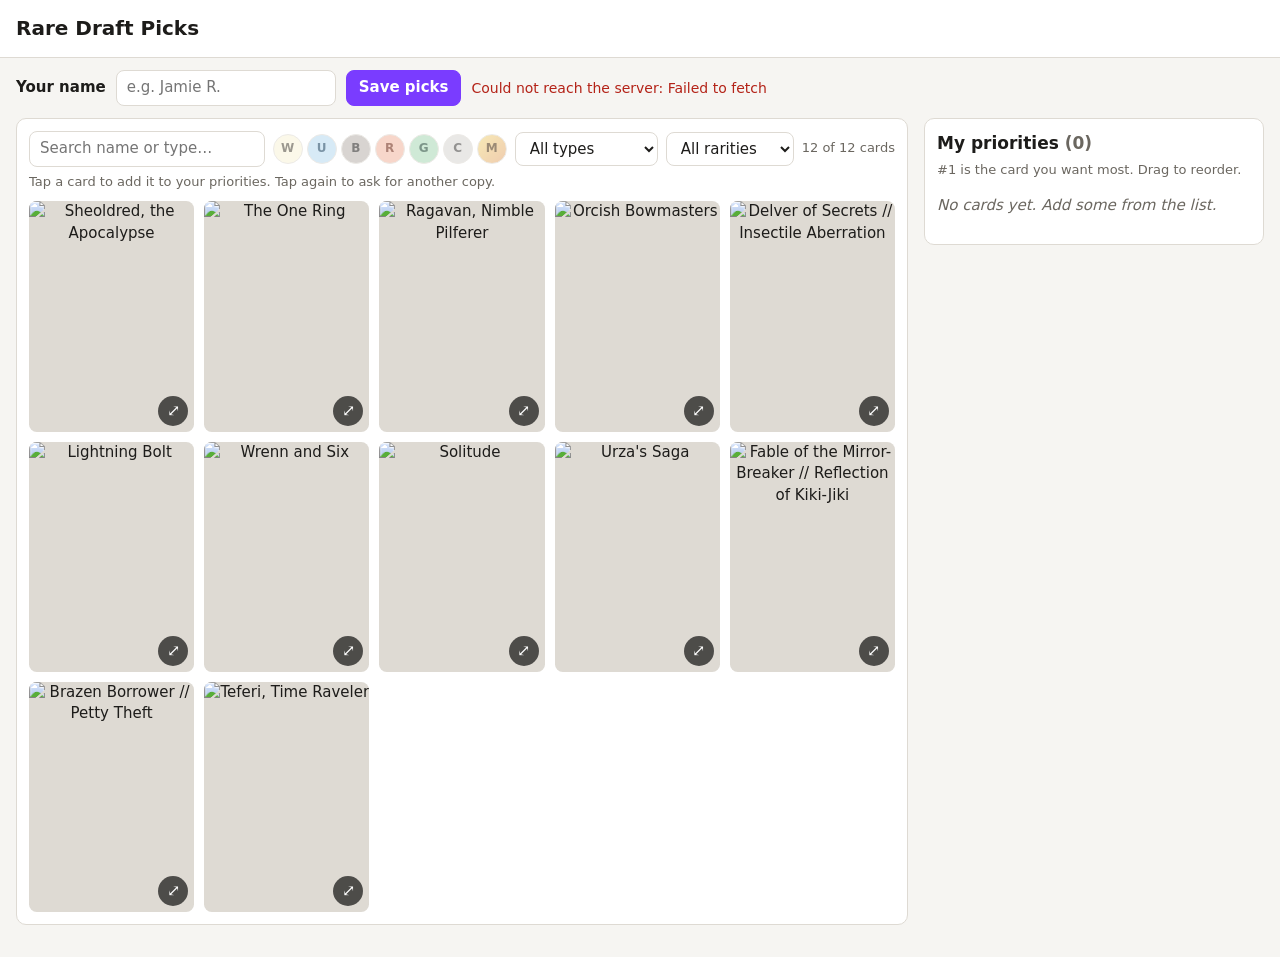
==== index.html @ acd3f58a "Initial MTG card priority picker Static GitHub Pages site backed by Supabase: participants rank card" ====
<!doctype html>
<html lang="en">
<head>
  <meta charset="utf-8">
  <meta name="viewport" content="width=device-width, initial-scale=1">
  <title>Rare Draft Picks</title>
  <link rel="stylesheet" href="styles.css">
</head>
<body>
  <header class="topbar">
    <h1 id="title">Rare Draft Picks</h1>
    <div id="deadline" class="deadline" hidden></div>
  </header>

  <section class="who">
    <label for="name">Your name</label>
    <input id="name" type="text" maxlength="60" placeholder="e.g. Jamie R." autocomplete="name">
    <button id="save" class="primary" type="button">Save picks</button>
    <span id="status" class="status" role="status"></span>
    <button id="not-me" class="link" type="button" hidden>Not you? Start fresh</button>
  </section>

  <section id="edit-link" class="edit-link" hidden>
    <strong>Your personal edit link. Bookmark it or copy it somewhere safe.</strong>
    It's the only way to come back and change your picks.
    <div class="edit-link-row">
      <input id="edit-url" type="text" readonly>
      <button id="copy" type="button">Copy</button>
    </div>
  </section>

  <nav class="tabs" role="tablist">
    <button type="button" role="tab" data-tab="browse" aria-selected="true">Browse cards</button>
    <button type="button" role="tab" data-tab="list" aria-selected="false">My priorities (<span class="pick-count">0</span>)</button>
  </nav>

  <main class="panes" data-active="browse">
    <section class="pane browse" aria-label="Card list">
      <div class="filters">
        <input id="search" type="search" placeholder="Search name or type…">
        <div class="colors" id="colors">
          <button type="button" data-c="W" class="pip W" title="White">W</button>
          <button type="button" data-c="U" class="pip U" title="Blue">U</button>
          <button type="button" data-c="B" class="pip B" title="Black">B</button>
          <button type="button" data-c="R" class="pip R" title="Red">R</button>
          <button type="button" data-c="G" class="pip G" title="Green">G</button>
          <button type="button" data-c="C" class="pip C" title="Colorless">C</button>
          <button type="button" data-c="M" class="pip M" title="Multicolor">M</button>
        </div>
        <select id="type"><option value="">All types</option></select>
        <select id="rarity"><option value="">All rarities</option></select>
        <span id="shown" class="muted"></span>
      </div>
      <p class="hint">Tap a card to add it to your priorities. Tap again to ask for another copy.</p>
      <div id="grid" class="grid"></div>
    </section>

    <section class="pane list" aria-label="My priorities">
      <h2>My priorities <span class="muted">(<span class="pick-count">0</span>)</span></h2>
      <p class="hint">#1 is the card you want most. Drag to reorder.</p>
      <ol id="picks" class="picks"></ol>
      <p id="empty" class="empty">No cards yet. Add some from the list.</p>
    </section>
  </main>

  <dialog id="zoom">
    <div class="zoom-imgs"></div>
    <form method="dialog"><button class="primary">Close</button></form>
  </dialog>

  <script src="config.js"></script>
  <script src="https://cdn.jsdelivr.net/npm/sortablejs@1.15.2/Sortable.min.js"></script>
  <script src="app.js"></script>
</body>
</html>
---- styles.css ----
:root {
  --bg: #f6f5f2;
  --panel: #ffffff;
  --text: #1d1c1a;
  --muted: #6b6760;
  --border: #dedad3;
  --accent: #7a3cff;
  --accent-text: #ffffff;
  --ok: #1f7a3a;
  --warn: #9a5b00;
  --error: #b42318;
  --picked: #7a3cff;
  --radius: 10px;
  color-scheme: light;
}

@media (prefers-color-scheme: dark) {
  :root {
    --bg: #141317;
    --panel: #1d1c22;
    --text: #ecebf0;
    --muted: #9c99a6;
    --border: #34323c;
    --accent: #9b6bff;
    --accent-text: #ffffff;
    --ok: #57c27a;
    --warn: #e7a83c;
    --error: #ff7b72;
    --picked: #9b6bff;
    color-scheme: dark;
  }
}

* { box-sizing: border-box; }

body {
  margin: 0;
  background: var(--bg);
  color: var(--text);
  font: 15px/1.45 system-ui, -apple-system, "Segoe UI", Roboto, sans-serif;
}

button, input, select { font: inherit; color: inherit; }

button {
  cursor: pointer;
  background: var(--panel);
  border: 1px solid var(--border);
  border-radius: 8px;
  padding: 6px 12px;
}
button:disabled { opacity: .5; cursor: not-allowed; }
button.primary { background: var(--accent); color: var(--accent-text); border-color: var(--accent); font-weight: 600; }
button.link { background: none; border: none; padding: 0; color: var(--muted); text-decoration: underline; }

input[type=text], input[type=search], select {
  background: var(--panel);
  border: 1px solid var(--border);
  border-radius: 8px;
  padding: 6px 10px;
  min-width: 0;
}

.muted { color: var(--muted); }
.hint { color: var(--muted); font-size: 13px; margin: 6px 0 10px; }

/* ---------------------------------------------------------------- header */

.topbar {
  display: flex; flex-wrap: wrap; align-items: center; gap: 8px 16px;
  justify-content: space-between;
  padding: 14px 16px;
  border-bottom: 1px solid var(--border);
  background: var(--panel);
}
.topbar h1 { margin: 0; font-size: 20px; }

.deadline { font-size: 14px; font-weight: 600; padding: 4px 10px; border-radius: 999px; border: 1px solid var(--border); }
.deadline.soon { color: var(--warn); border-color: currentColor; }
.deadline.closed { color: var(--error); border-color: currentColor; }

.who {
  display: flex; flex-wrap: wrap; align-items: center; gap: 8px 10px;
  padding: 12px 16px;
}
.who label { font-weight: 600; }
.who input { width: 220px; max-width: 100%; }

.status { font-size: 14px; color: var(--muted); }
.status[data-kind=ok] { color: var(--ok); }
.status[data-kind=warn] { color: var(--warn); }
.status[data-kind=error] { color: var(--error); }

.edit-link {
  margin: 0 16px 12px;
  padding: 12px 14px;
  background: var(--panel);
  border: 1px solid var(--accent);
  border-radius: var(--radius);
  font-size: 14px;
}
.edit-link.flash { animation: flash 1.2s ease 2; }
@keyframes flash { 50% { box-shadow: 0 0 0 4px color-mix(in srgb, var(--accent) 35%, transparent); } }
.edit-link-row { display: flex; gap: 8px; margin-top: 8px; }
.edit-link-row input { flex: 1; font-family: ui-monospace, Consolas, monospace; font-size: 13px; }

/* ---------------------------------------------------------------- layout */

.tabs { display: none; }

.panes {
  display: grid;
  grid-template-columns: minmax(0, 1fr) 340px;
  gap: 16px;
  padding: 0 16px 32px;
  align-items: start;
}

.pane {
  background: var(--panel);
  border: 1px solid var(--border);
  border-radius: var(--radius);
  padding: 12px;
}

.pane.list {
  position: sticky; top: 12px;
  max-height: calc(100vh - 24px);
  overflow-y: auto;
}
.pane.list h2 { margin: 0; font-size: 17px; }

@media (max-width: 820px) {
  .tabs {
    display: flex; gap: 0;
    position: sticky; top: 0; z-index: 5;
    background: var(--bg);
    padding: 8px 16px;
  }
  .tabs button { flex: 1; border-radius: 0; }
  .tabs button:first-child { border-radius: 8px 0 0 8px; }
  .tabs button:last-child { border-radius: 0 8px 8px 0; border-left: none; }
  .tabs button[aria-selected=true] { background: var(--accent); color: var(--accent-text); border-color: var(--accent); }

  .panes { grid-template-columns: minmax(0, 1fr); }
  .panes[data-active=browse] .pane.list,
  .panes[data-active=list] .pane.browse { display: none; }
  .pane.list { position: static; max-height: none; }
}

/* ---------------------------------------------------------------- filters + grid */

.filters { display: flex; flex-wrap: wrap; gap: 8px; align-items: center; }
.filters input[type=search] { flex: 1 1 200px; }
#shown { font-size: 13px; }

.colors { display: flex; gap: 4px; }
.pip {
  width: 30px; height: 30px; padding: 0;
  border-radius: 50%;
  font-weight: 700; font-size: 12px;
  opacity: .55;
}
.pip.on { opacity: 1; outline: 2px solid var(--accent); outline-offset: 1px; }
.pip.W { background: #f8f3d8; color: #4a4434; }
.pip.U { background: #b7d9f0; color: #0e3c5c; }
.pip.B { background: #b9b2ad; color: #1c1917; }
.pip.R { background: #f2b6a0; color: #6b1d07; }
.pip.G { background: #a9d8b5; color: #12402a; }
.pip.C { background: #d8d6d2; color: #3b3a38; }
.pip.M { background: linear-gradient(135deg, #f1d77a, #e4a46f); color: #4a2c05; }

.grid {
  display: grid;
  grid-template-columns: repeat(auto-fill, minmax(150px, 1fr));
  gap: 10px;
}
@media (max-width: 420px) {
  .grid { grid-template-columns: repeat(2, minmax(0, 1fr)); gap: 8px; }
}

.tile {
  position: relative;
  padding: 0; border: none; background: none;
  border-radius: 4.75% / 3.4%;
  overflow: hidden;
  transition: transform .12s ease;
}
.tile:hover { transform: translateY(-2px); }
.tile:focus-visible { outline: 3px solid var(--accent); outline-offset: 2px; }
.tile img { display: block; width: 100%; height: auto; aspect-ratio: 488 / 680; background: var(--border); }
.tile.picked { box-shadow: 0 0 0 3px var(--picked); }

.badge {
  position: absolute; top: 8%; right: 6px;
  min-width: 28px; padding: 2px 8px;
  border-radius: 999px;
  background: var(--picked); color: #fff;
  font-weight: 700; font-size: 13px;
}
.zoom {
  position: absolute; bottom: 6px; right: 6px;
  width: 30px; height: 30px; line-height: 30px;
  border-radius: 50%;
  background: rgba(0, 0, 0, .65); color: #fff;
  font-size: 16px; text-align: center;
}

body.locked .tile { cursor: default; }
body.locked .tile:hover { transform: none; }
body.locked .picks .icon { display: none; }

/* ---------------------------------------------------------------- priority list */

.picks { list-style: none; margin: 0; padding: 0; }
.pick {
  display: flex; align-items: center; gap: 8px;
  padding: 6px;
  border: 1px solid var(--border);
  border-radius: 8px;
  margin-bottom: 6px;
  background: var(--panel);
  cursor: grab;
  user-select: none;
}
.pick.sortable-ghost { opacity: .35; }
.pick.sortable-chosen { box-shadow: 0 4px 14px rgba(0, 0, 0, .18); }
.rank { width: 36px; flex: none; font-weight: 700; color: var(--accent); text-align: right; }
.thumb { width: 34px; height: 47px; object-fit: cover; border-radius: 3px; flex: none; background: var(--border); }
.pick-name { flex: 1; min-width: 0; font-size: 14px; overflow-wrap: anywhere; }
.copy { color: var(--muted); font-size: 12px; }
.icon { padding: 2px 8px; flex: none; }
.icon.danger { color: var(--error); }
.empty { color: var(--muted); font-style: italic; }

/* ---------------------------------------------------------------- zoom dialog */

dialog#zoom {
  border: none; border-radius: var(--radius);
  background: var(--panel); color: var(--text);
  padding: 16px; max-width: min(96vw, 1000px);
}
dialog#zoom::backdrop { background: rgba(0, 0, 0, .6); }
.zoom-imgs { display: flex; flex-wrap: wrap; gap: 12px; justify-content: center; }
.zoom-imgs img { width: min(80vw, 400px); height: auto; border-radius: 4.75% / 3.4%; }
dialog#zoom form { text-align: center; margin-top: 12px; }
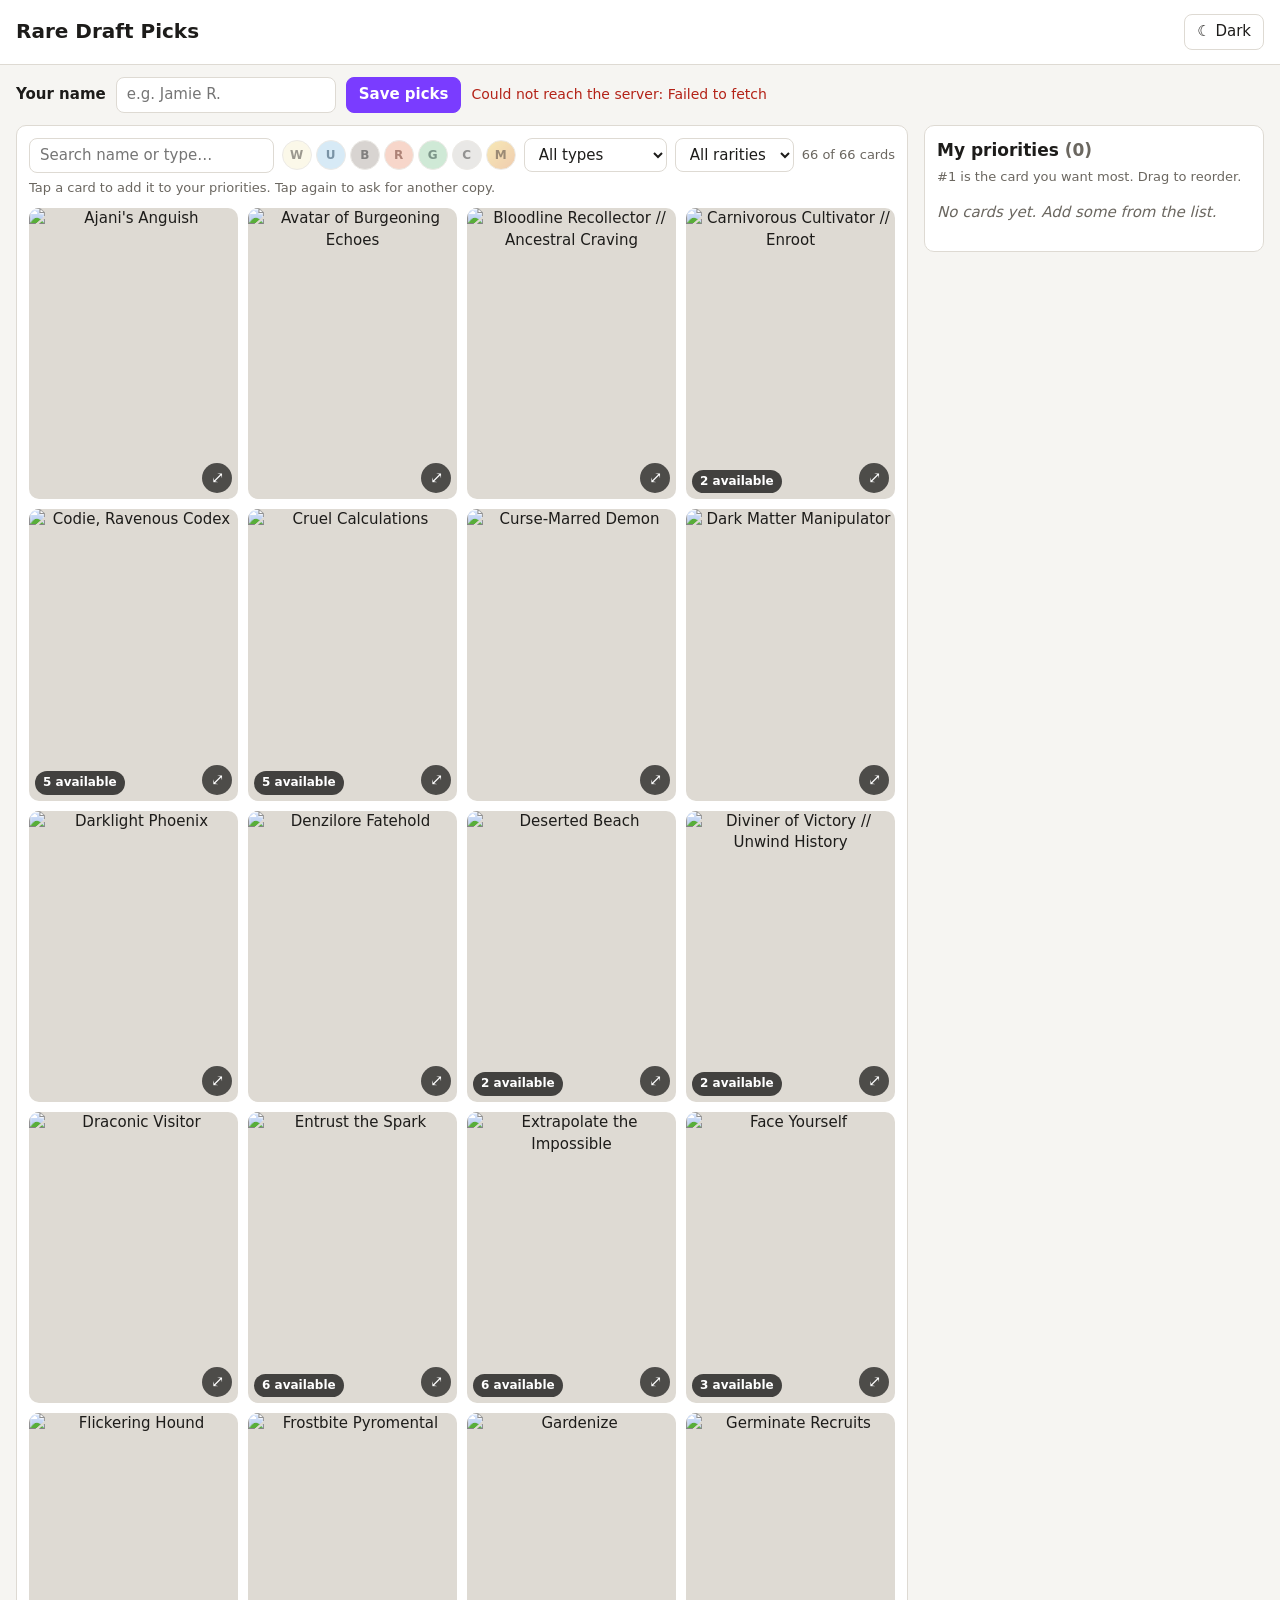
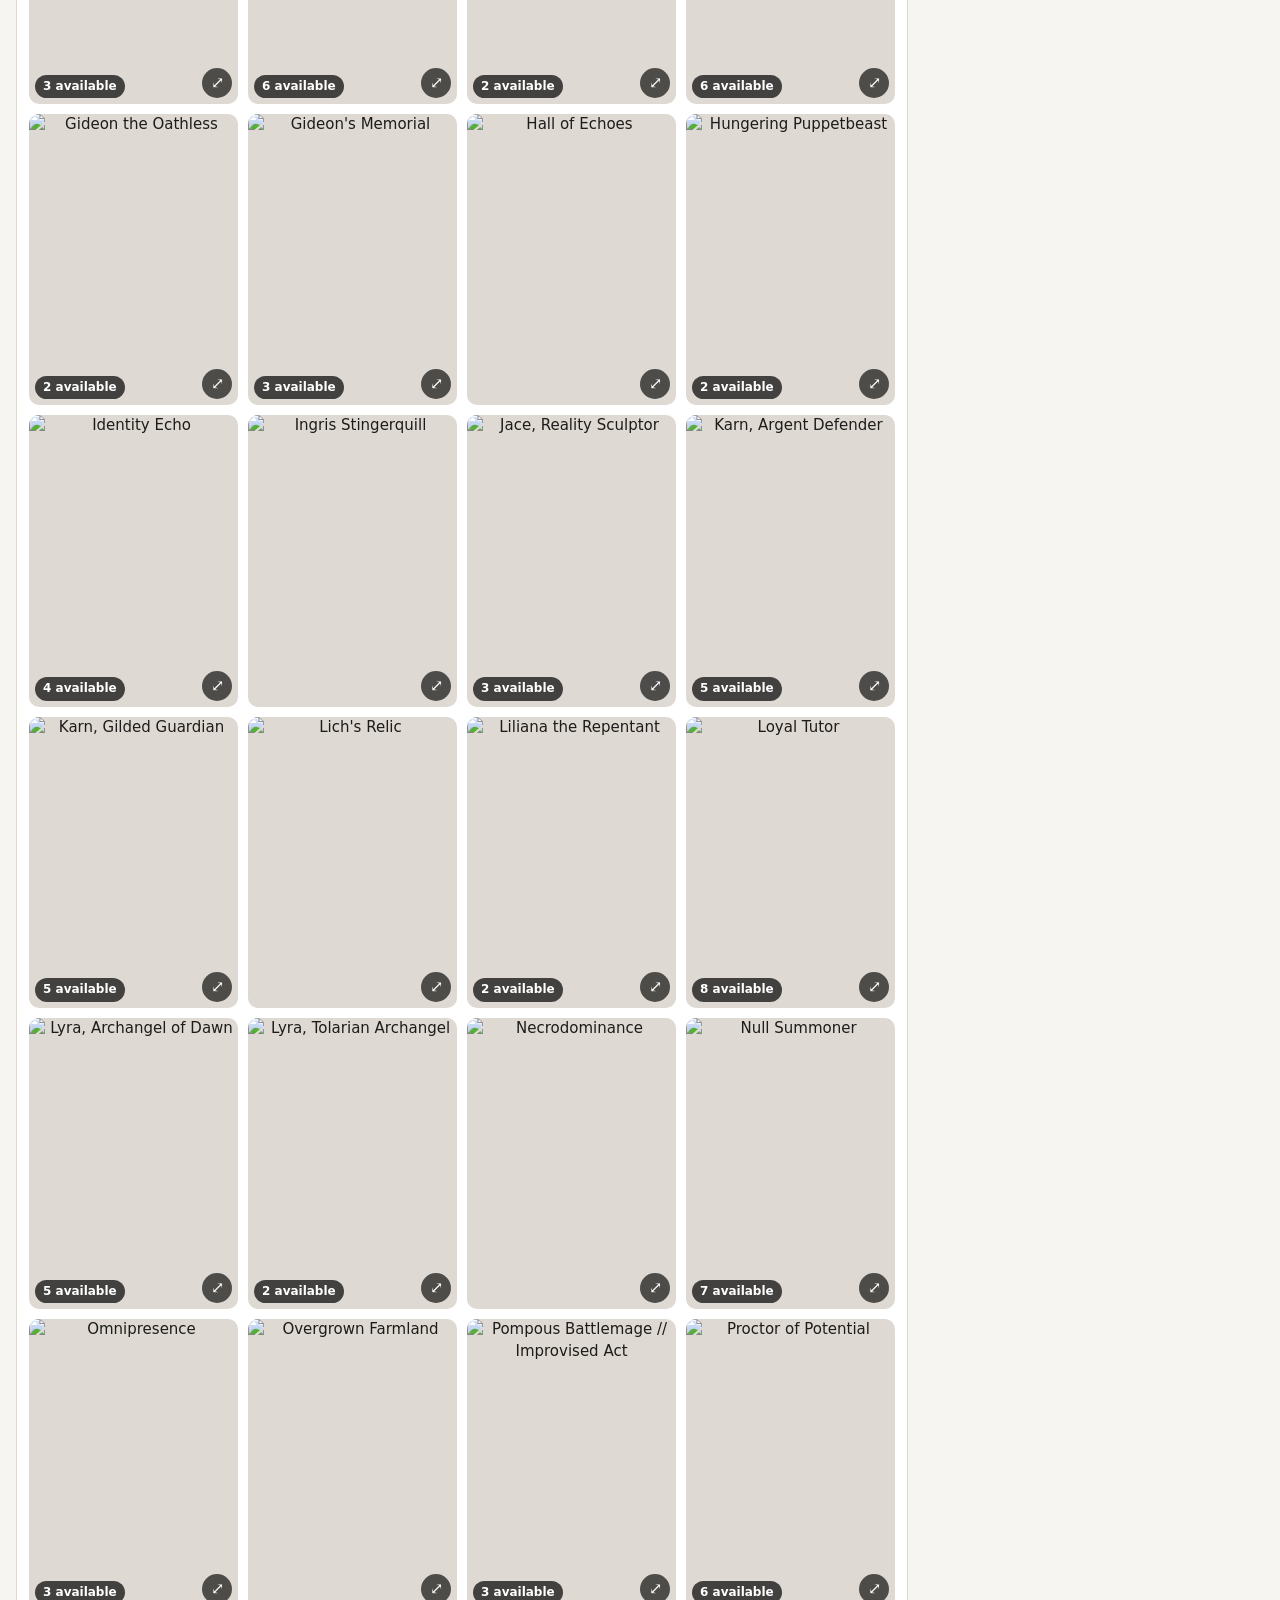
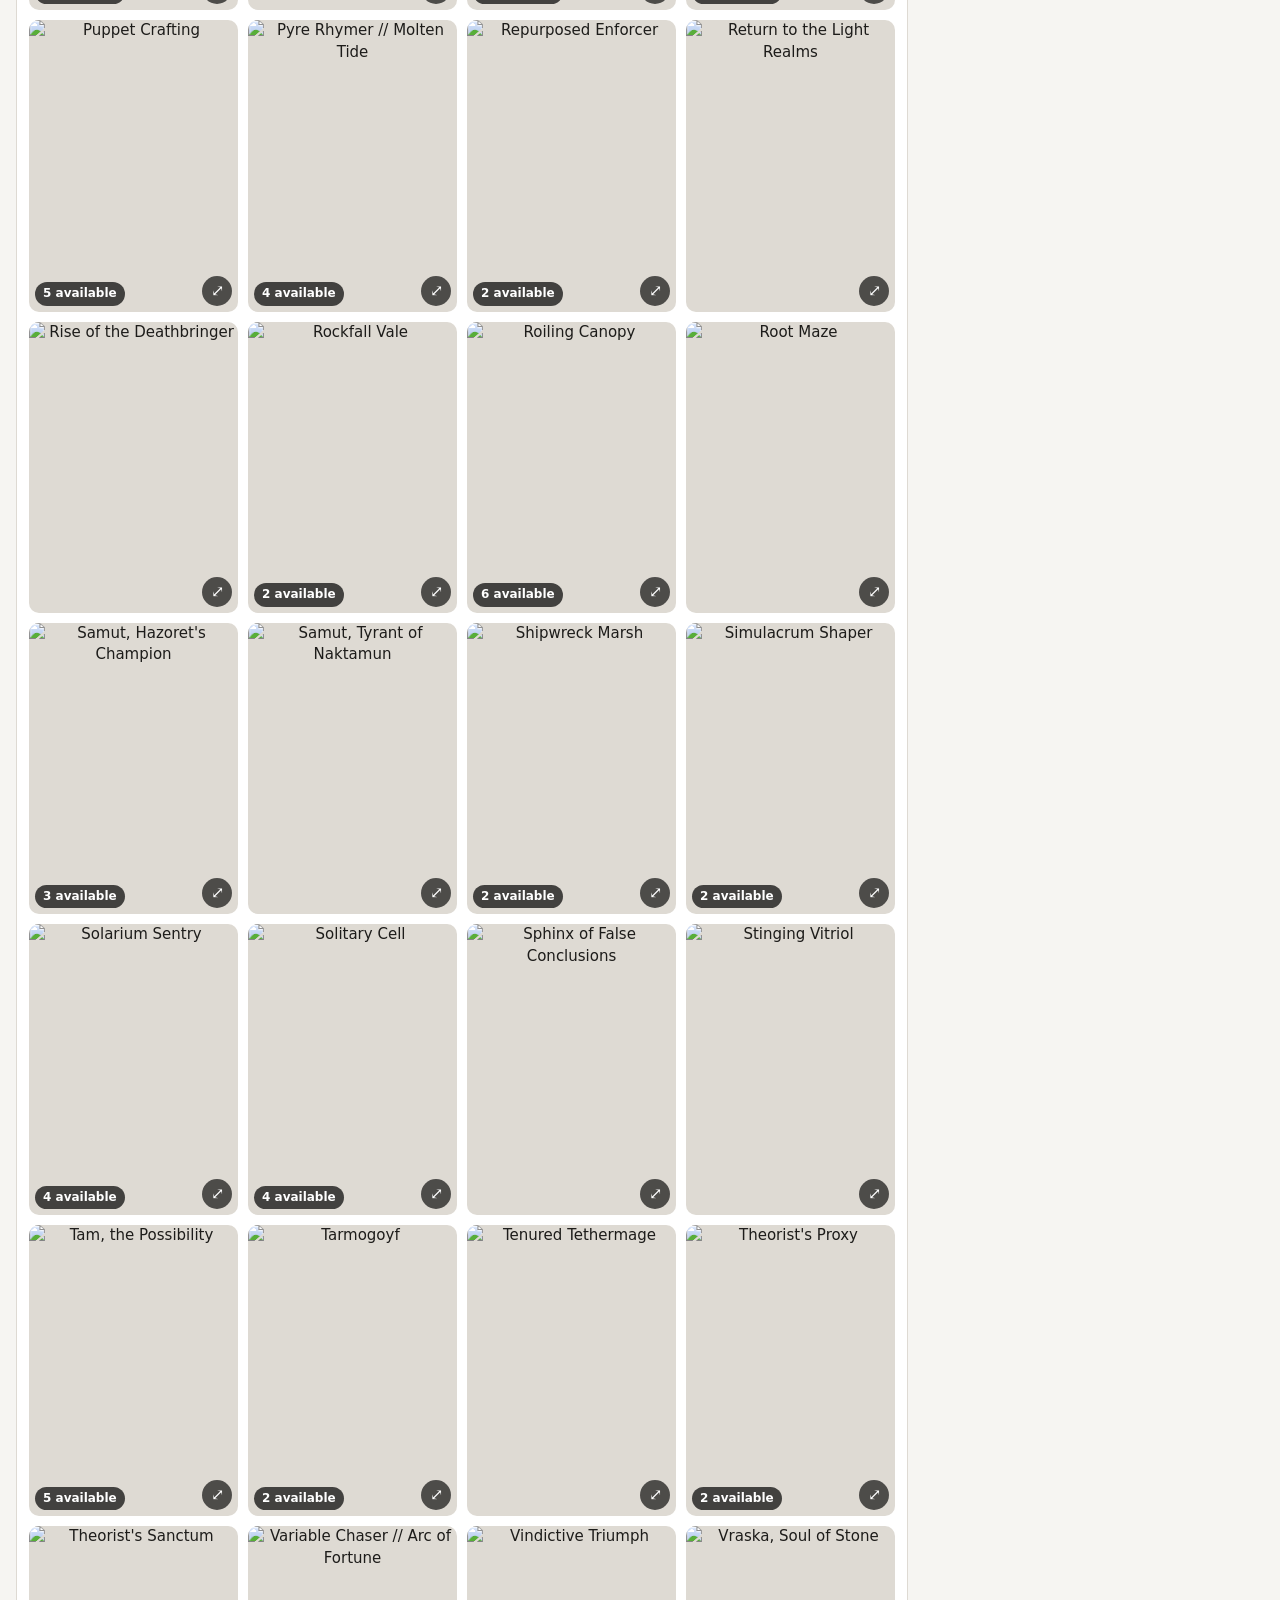
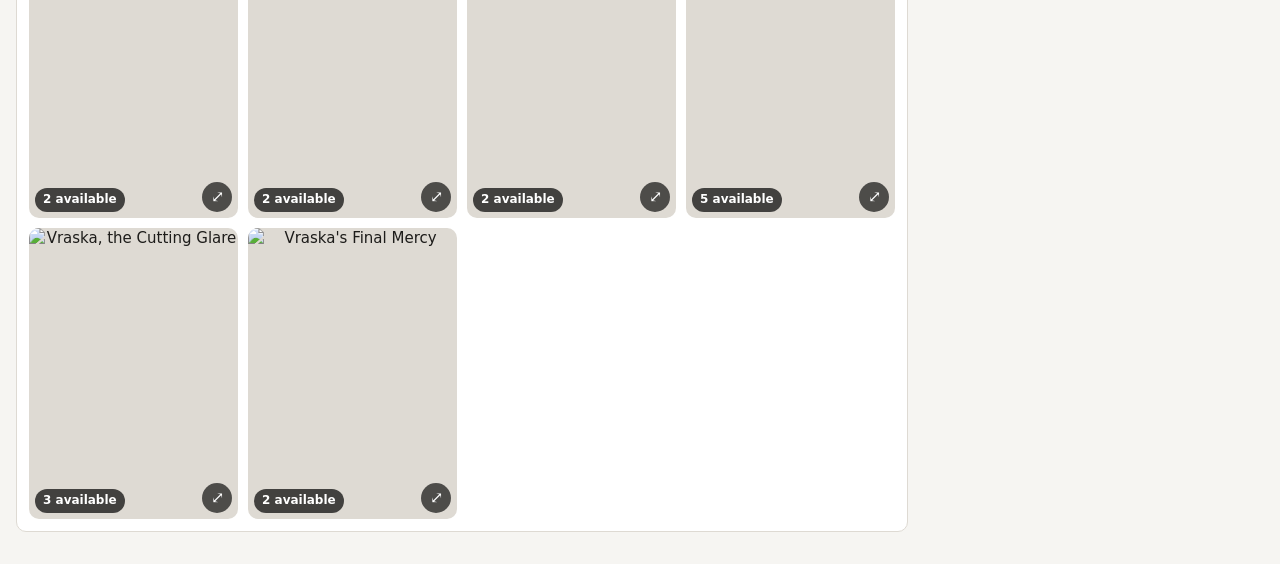
==== commit 7281dcf5: "Add a light/dark toggle to the top bar Co-Authored-By: Claude Opus 5.5 <noreply@anthropic.com>" ====
--- a/index.html
+++ b/index.html
@@ -5,11 +5,15 @@
   <meta name="viewport" content="width=device-width, initial-scale=1">
   <title>Rare Draft Picks</title>
   <link rel="stylesheet" href="styles.css">
+  <script src="theme.js"></script>
 </head>
 <body>
   <header class="topbar">
     <h1 id="title">Rare Draft Picks</h1>
-    <div id="deadline" class="deadline" hidden></div>
+    <div class="topbar-actions">
+      <div id="deadline" class="deadline" hidden></div>
+      <button id="theme-toggle" type="button"></button>
+    </div>
   </header>
 
   <section class="who">
--- a/styles.css
+++ b/styles.css
@@ -14,8 +14,9 @@
   color-scheme: light;
 }
 
+/* Dark tokens apply when the OS prefers dark (unless the toggle forced light), or when the toggle forced dark. */
 @media (prefers-color-scheme: dark) {
-  :root {
+  :root:not([data-theme="light"]) {
     --bg: #141317;
     --panel: #1d1c22;
     --text: #ecebf0;
@@ -30,6 +31,20 @@
     color-scheme: dark;
   }
 }
+:root[data-theme="dark"] {
+  --bg: #141317;
+  --panel: #1d1c22;
+  --text: #ecebf0;
+  --muted: #9c99a6;
+  --border: #34323c;
+  --accent: #9b6bff;
+  --accent-text: #ffffff;
+  --ok: #57c27a;
+  --warn: #e7a83c;
+  --error: #ff7b72;
+  --picked: #9b6bff;
+  color-scheme: dark;
+}
 
 * { box-sizing: border-box; }
 
@@ -74,6 +89,7 @@
   background: var(--panel);
 }
 .topbar h1 { margin: 0; font-size: 20px; }
+.topbar-actions { display: flex; flex-wrap: wrap; align-items: center; gap: 8px 12px; }
 
 .deadline { font-size: 14px; font-weight: 600; padding: 4px 10px; border-radius: 999px; border: 1px solid var(--border); }
 .deadline.soon { color: var(--warn); border-color: currentColor; }
@@ -172,7 +188,7 @@
 
 .grid {
   display: grid;
-  grid-template-columns: repeat(auto-fill, minmax(150px, 1fr));
+  grid-template-columns: repeat(auto-fill, minmax(180px, 1fr));
   gap: 10px;
 }
 @media (max-width: 420px) {
@@ -204,7 +220,19 @@
   border-radius: 50%;
   background: rgba(0, 0, 0, .65); color: #fff;
   font-size: 16px; text-align: center;
-}
+  cursor: zoom-in;
+}
+
+.qty {
+  position: absolute; bottom: 6px; left: 6px;
+  padding: 3px 8px;
+  border-radius: 999px;
+  background: rgba(0, 0, 0, .7); color: #fff;
+  font-size: 12px; font-weight: 600;
+}
+.tile.maxed { cursor: not-allowed; }
+.tile.maxed img { opacity: .45; }
+.tile.maxed:hover { transform: none; }
 
 body.locked .tile { cursor: default; }
 body.locked .tile:hover { transform: none; }
@@ -228,7 +256,7 @@
 .rank { width: 36px; flex: none; font-weight: 700; color: var(--accent); text-align: right; }
 .thumb { width: 34px; height: 47px; object-fit: cover; border-radius: 3px; flex: none; background: var(--border); }
 .pick-name { flex: 1; min-width: 0; font-size: 14px; overflow-wrap: anywhere; }
-.copy { color: var(--muted); font-size: 12px; }
+.copy, .alt { color: var(--muted); font-size: 12px; }
 .icon { padding: 2px 8px; flex: none; }
 .icon.danger { color: var(--error); }
 .empty { color: var(--muted); font-style: italic; }
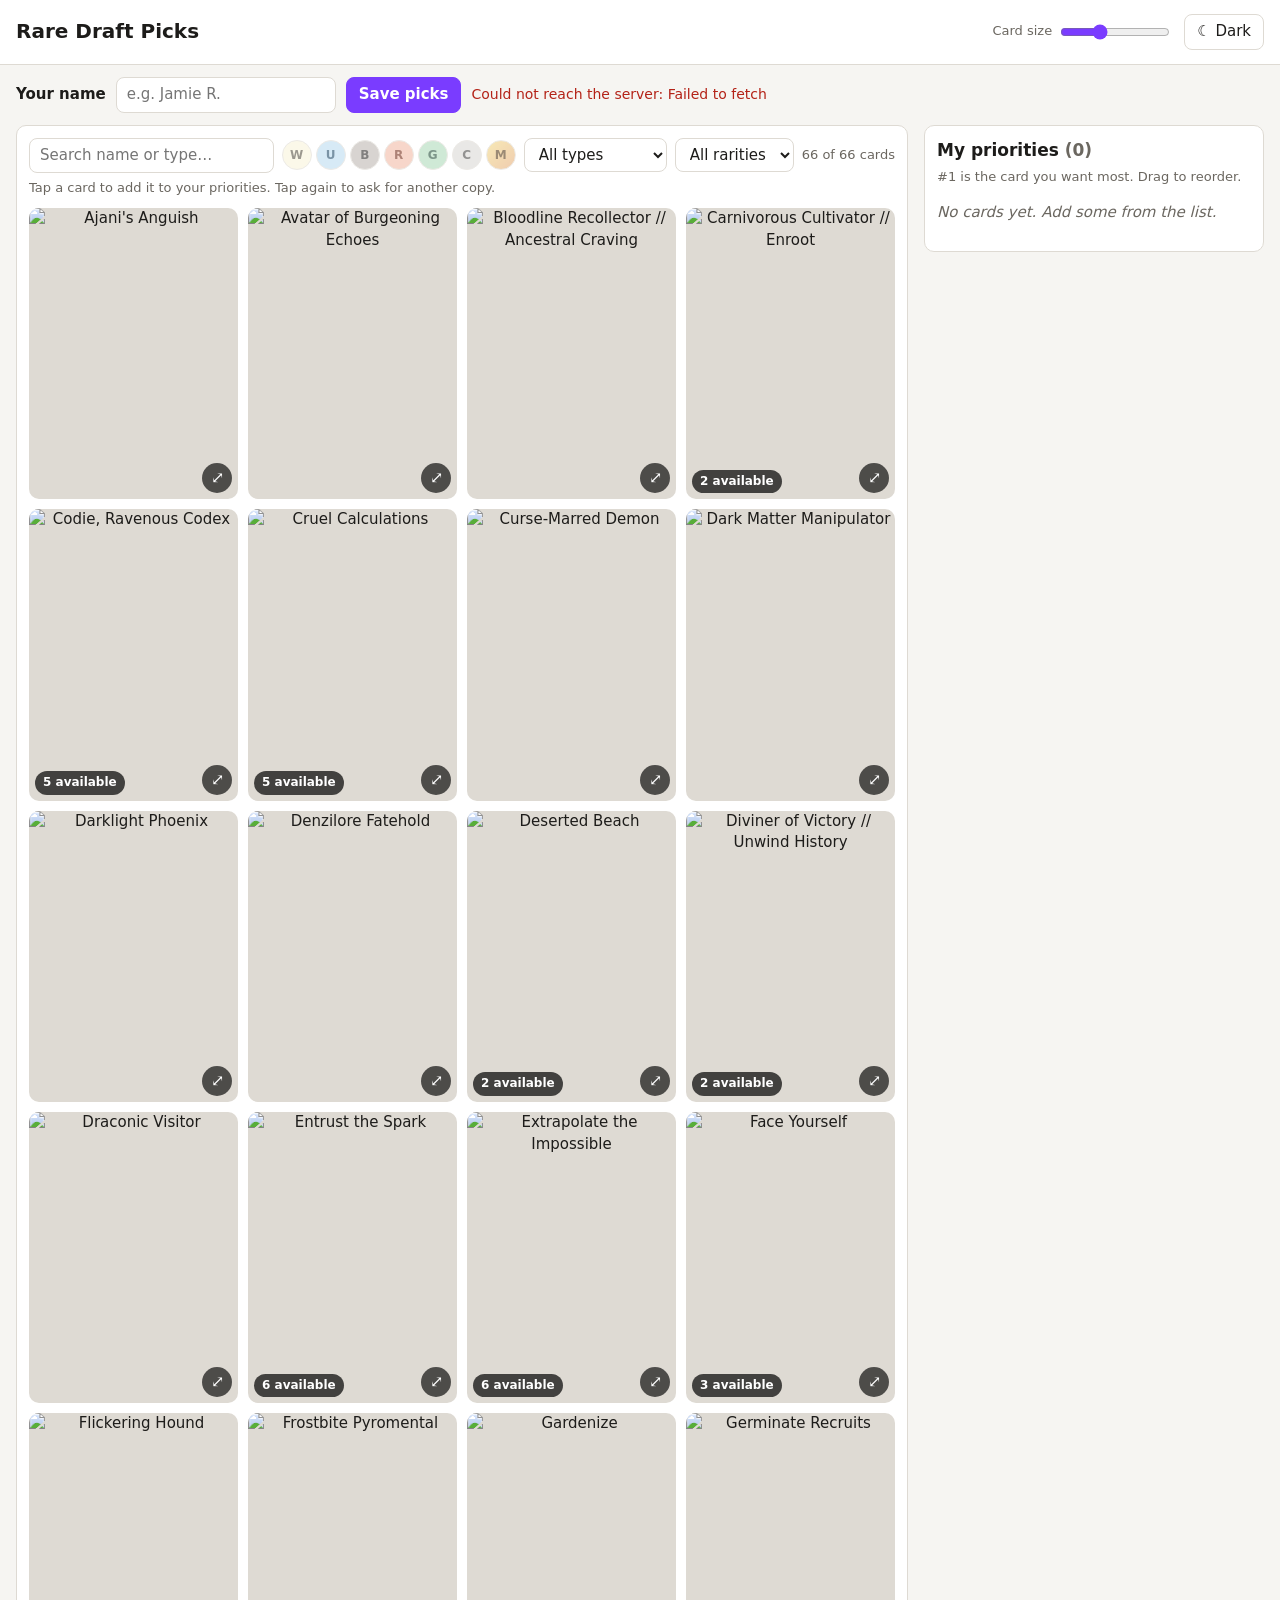
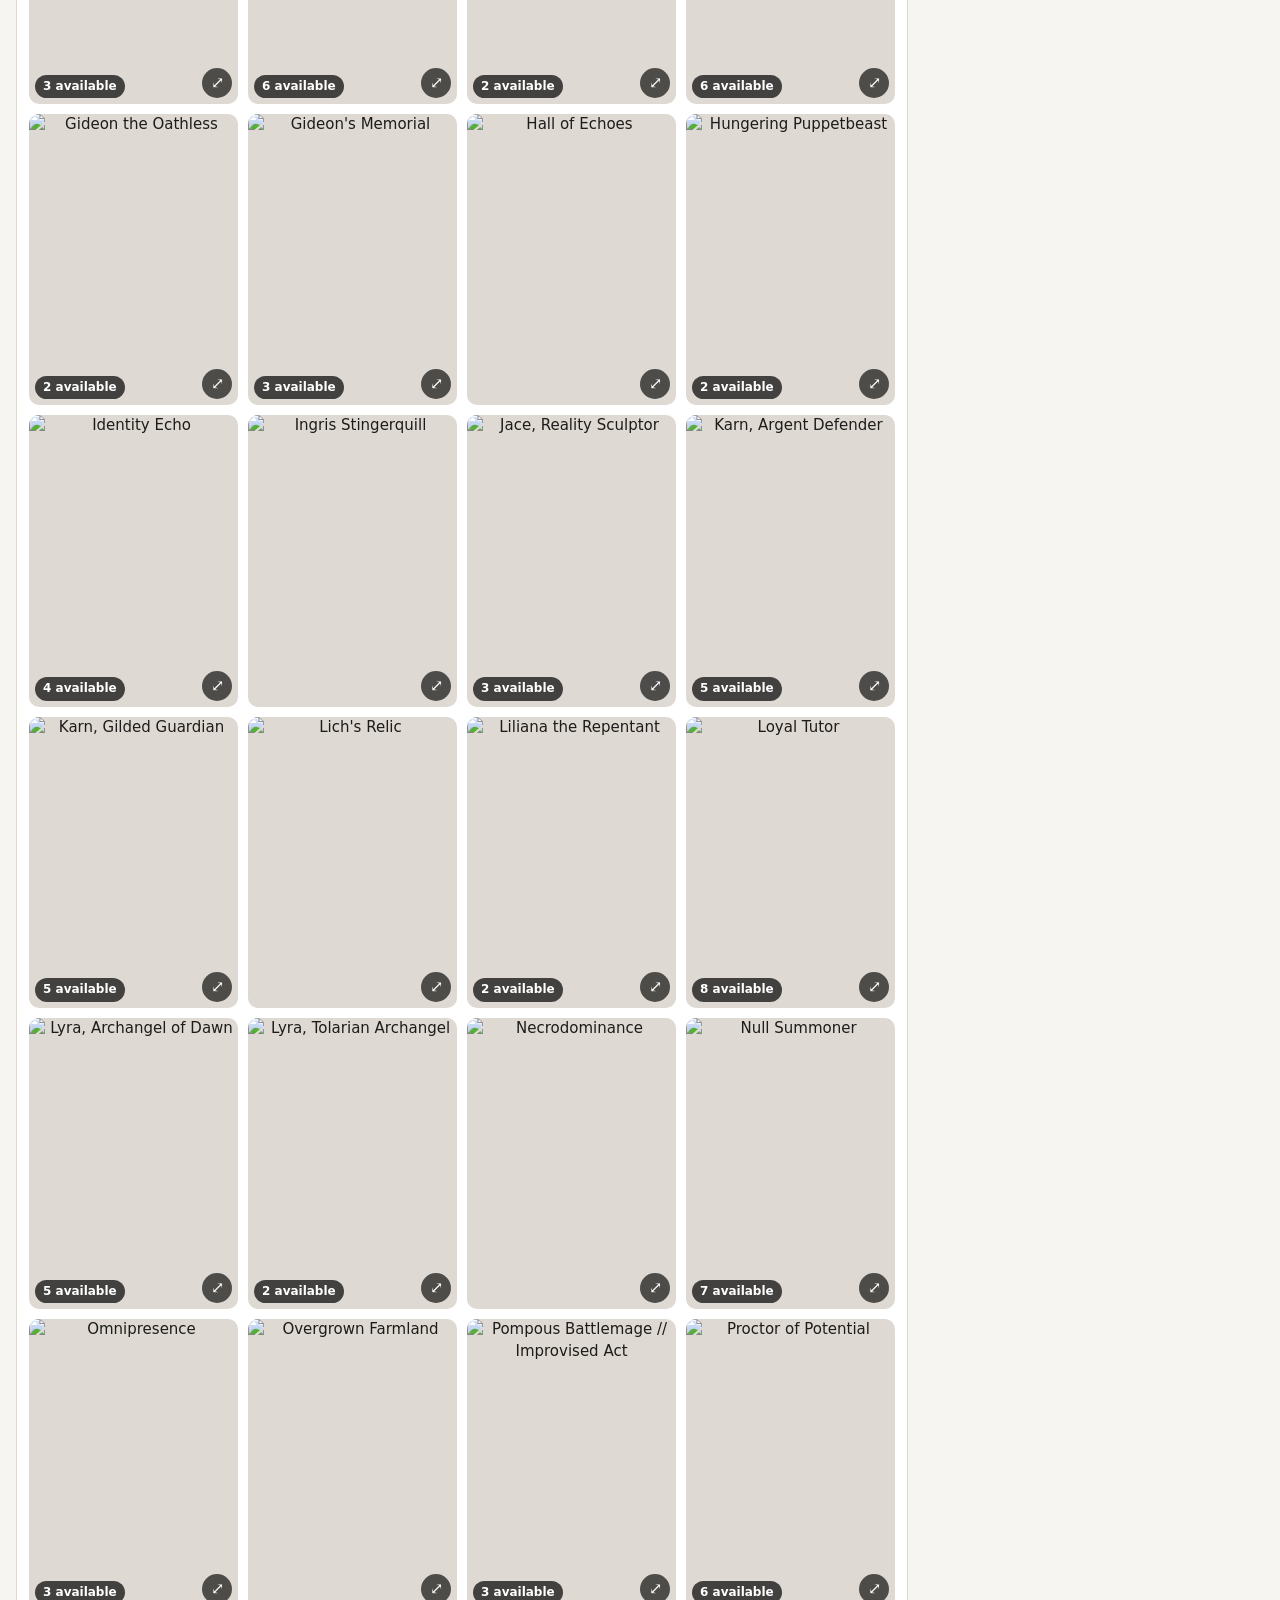
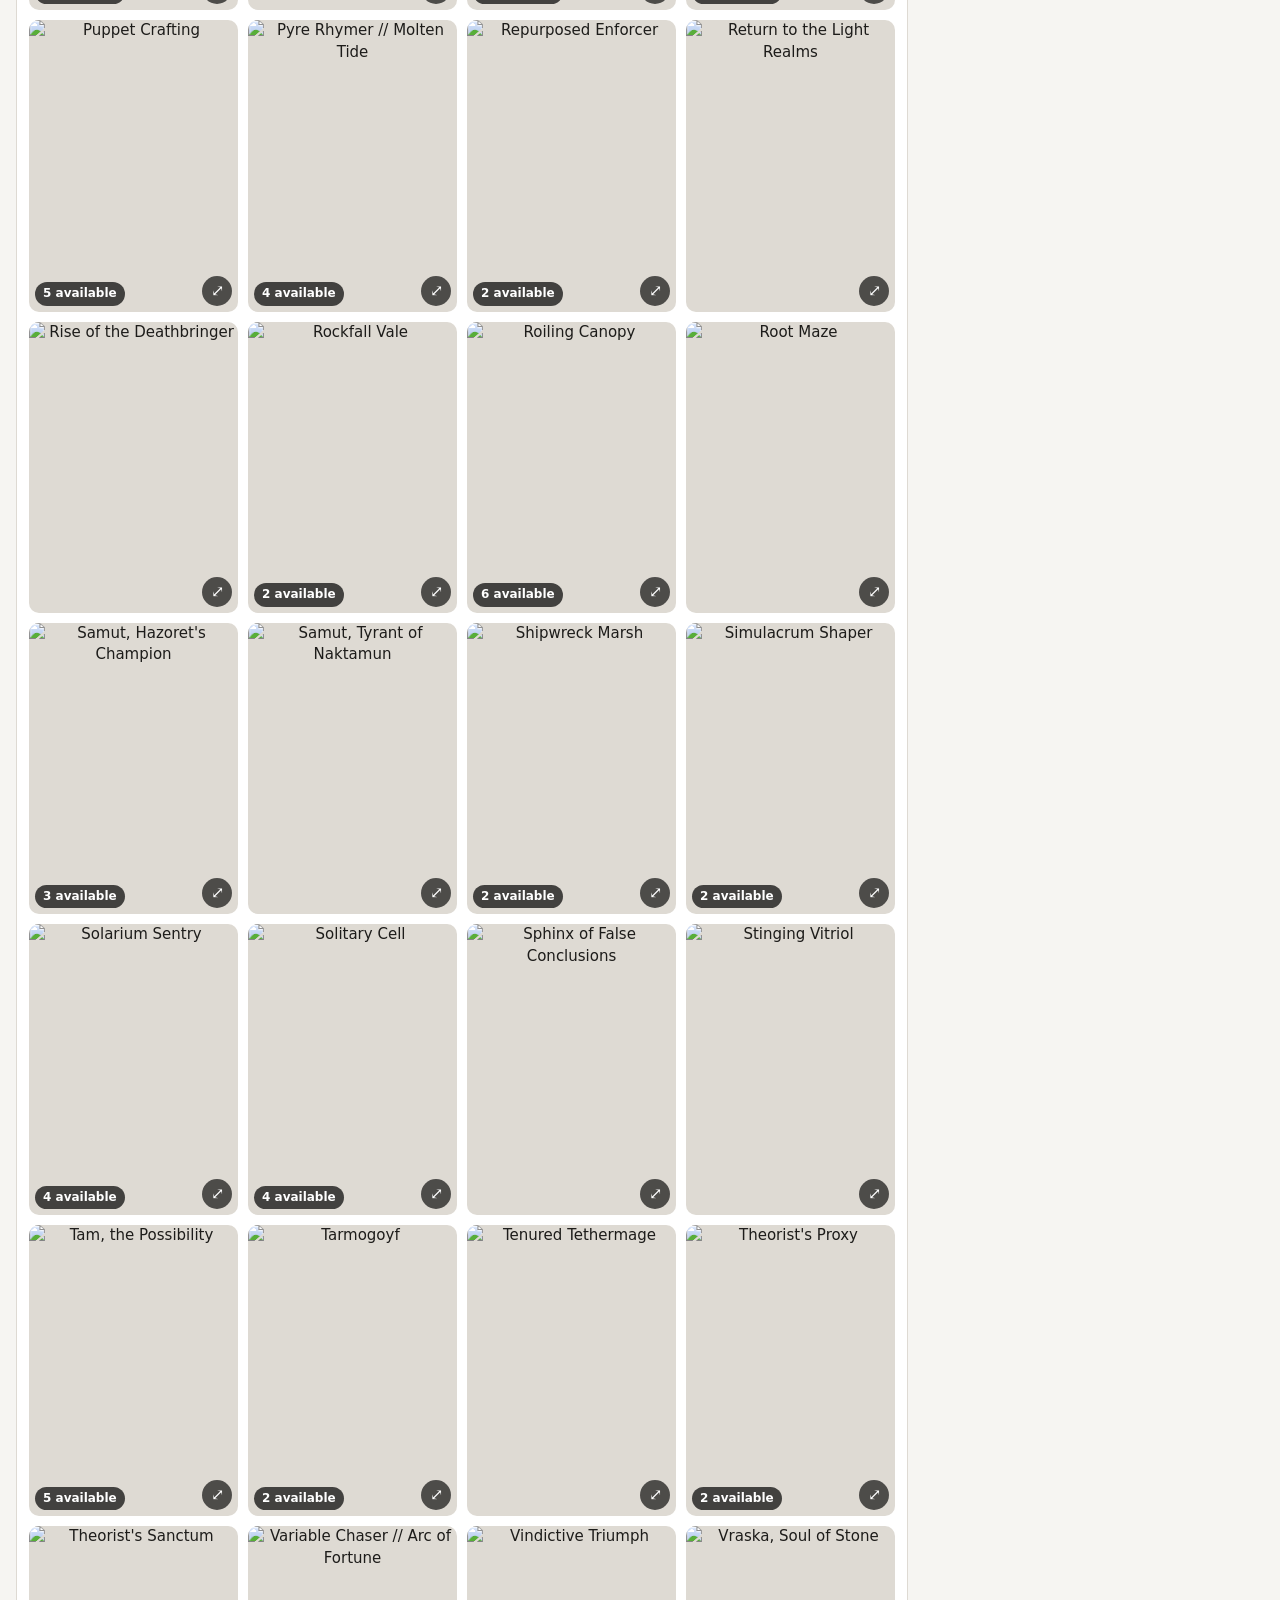
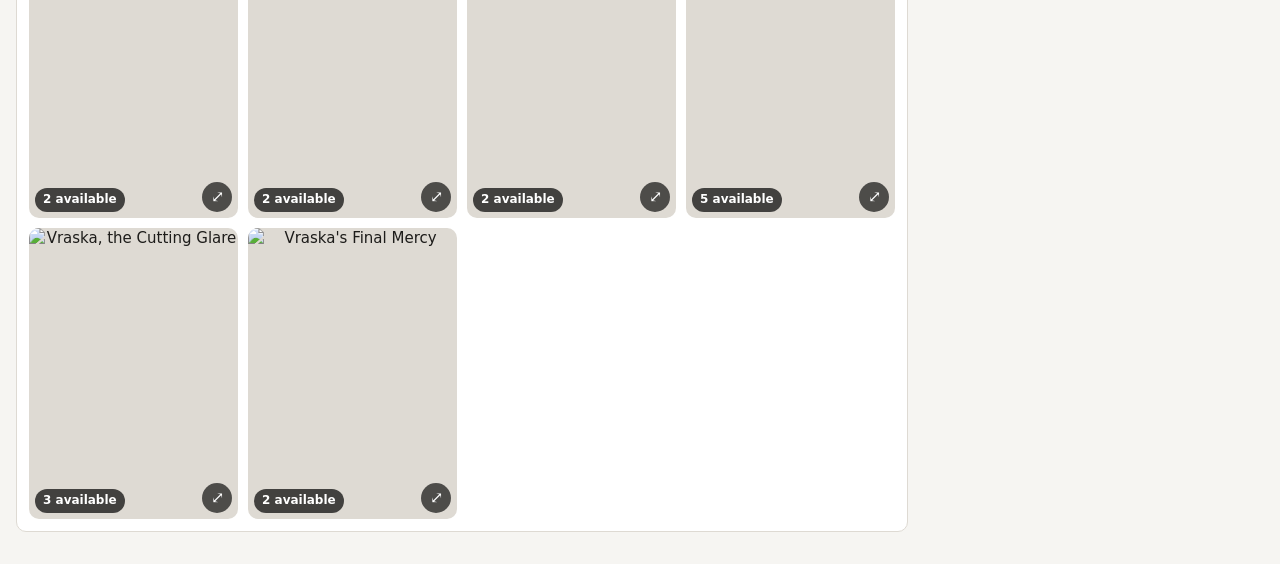
==== commit 8963b151: "Add a card size slider to both pages Co-Authored-By: Claude Opus 5.5 <noreply@anthropic.com>" ====
--- a/index.html
+++ b/index.html
@@ -6,12 +6,14 @@
   <title>Rare Draft Picks</title>
   <link rel="stylesheet" href="styles.css">
   <script src="theme.js"></script>
+  <script src="cardsize.js"></script>
 </head>
 <body>
   <header class="topbar">
     <h1 id="title">Rare Draft Picks</h1>
     <div class="topbar-actions">
       <div id="deadline" class="deadline" hidden></div>
+      <label class="card-size">Card size <input id="card-size" type="range" min="0.6" max="1.8" step="0.05" value="1"></label>
       <button id="theme-toggle" type="button"></button>
     </div>
   </header>
--- a/styles.css
+++ b/styles.css
@@ -11,6 +11,7 @@
   --error: #b42318;
   --picked: #7a3cff;
   --radius: 10px;
+  --card-scale: 1; /* set by the card size slider (cardsize.js) */
   color-scheme: light;
 }
 
@@ -90,6 +91,8 @@
 }
 .topbar h1 { margin: 0; font-size: 20px; }
 .topbar-actions { display: flex; flex-wrap: wrap; align-items: center; gap: 8px 12px; }
+.card-size { display: inline-flex; align-items: center; gap: 6px; font-size: 13px; color: var(--muted); }
+.card-size input { width: 110px; accent-color: var(--accent); }
 
 .deadline { font-size: 14px; font-weight: 600; padding: 4px 10px; border-radius: 999px; border: 1px solid var(--border); }
 .deadline.soon { color: var(--warn); border-color: currentColor; }
@@ -188,11 +191,13 @@
 
 .grid {
   display: grid;
-  grid-template-columns: repeat(auto-fill, minmax(180px, 1fr));
+  /* Each grid sets its base column width in --card-min; the slider scales it. min() keeps one column from overflowing. */
+  --card-min: 180px;
+  grid-template-columns: repeat(auto-fill, minmax(min(100%, calc(var(--card-min) * var(--card-scale))), 1fr));
   gap: 10px;
 }
 @media (max-width: 420px) {
-  .grid { grid-template-columns: repeat(2, minmax(0, 1fr)); gap: 8px; }
+  .grid { --card-min: 160px; gap: 8px; }
 }
 
 .tile {
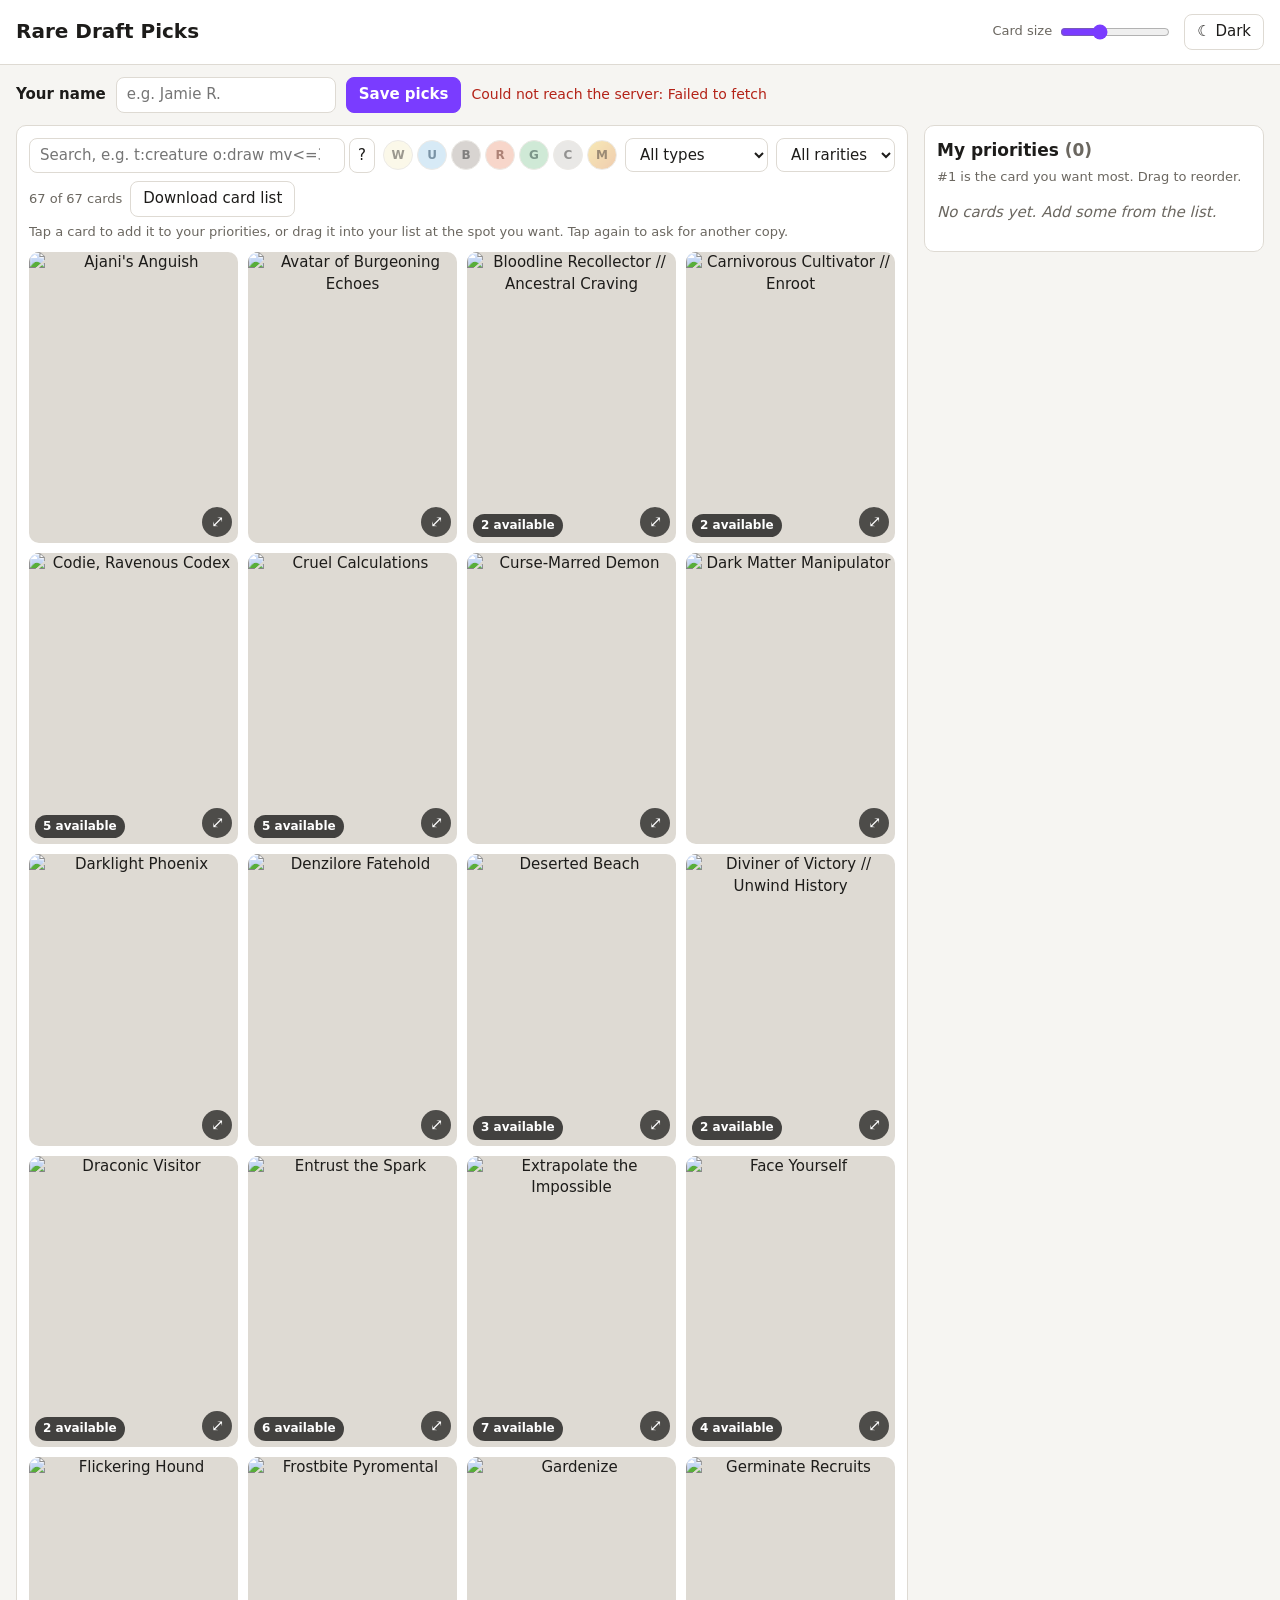
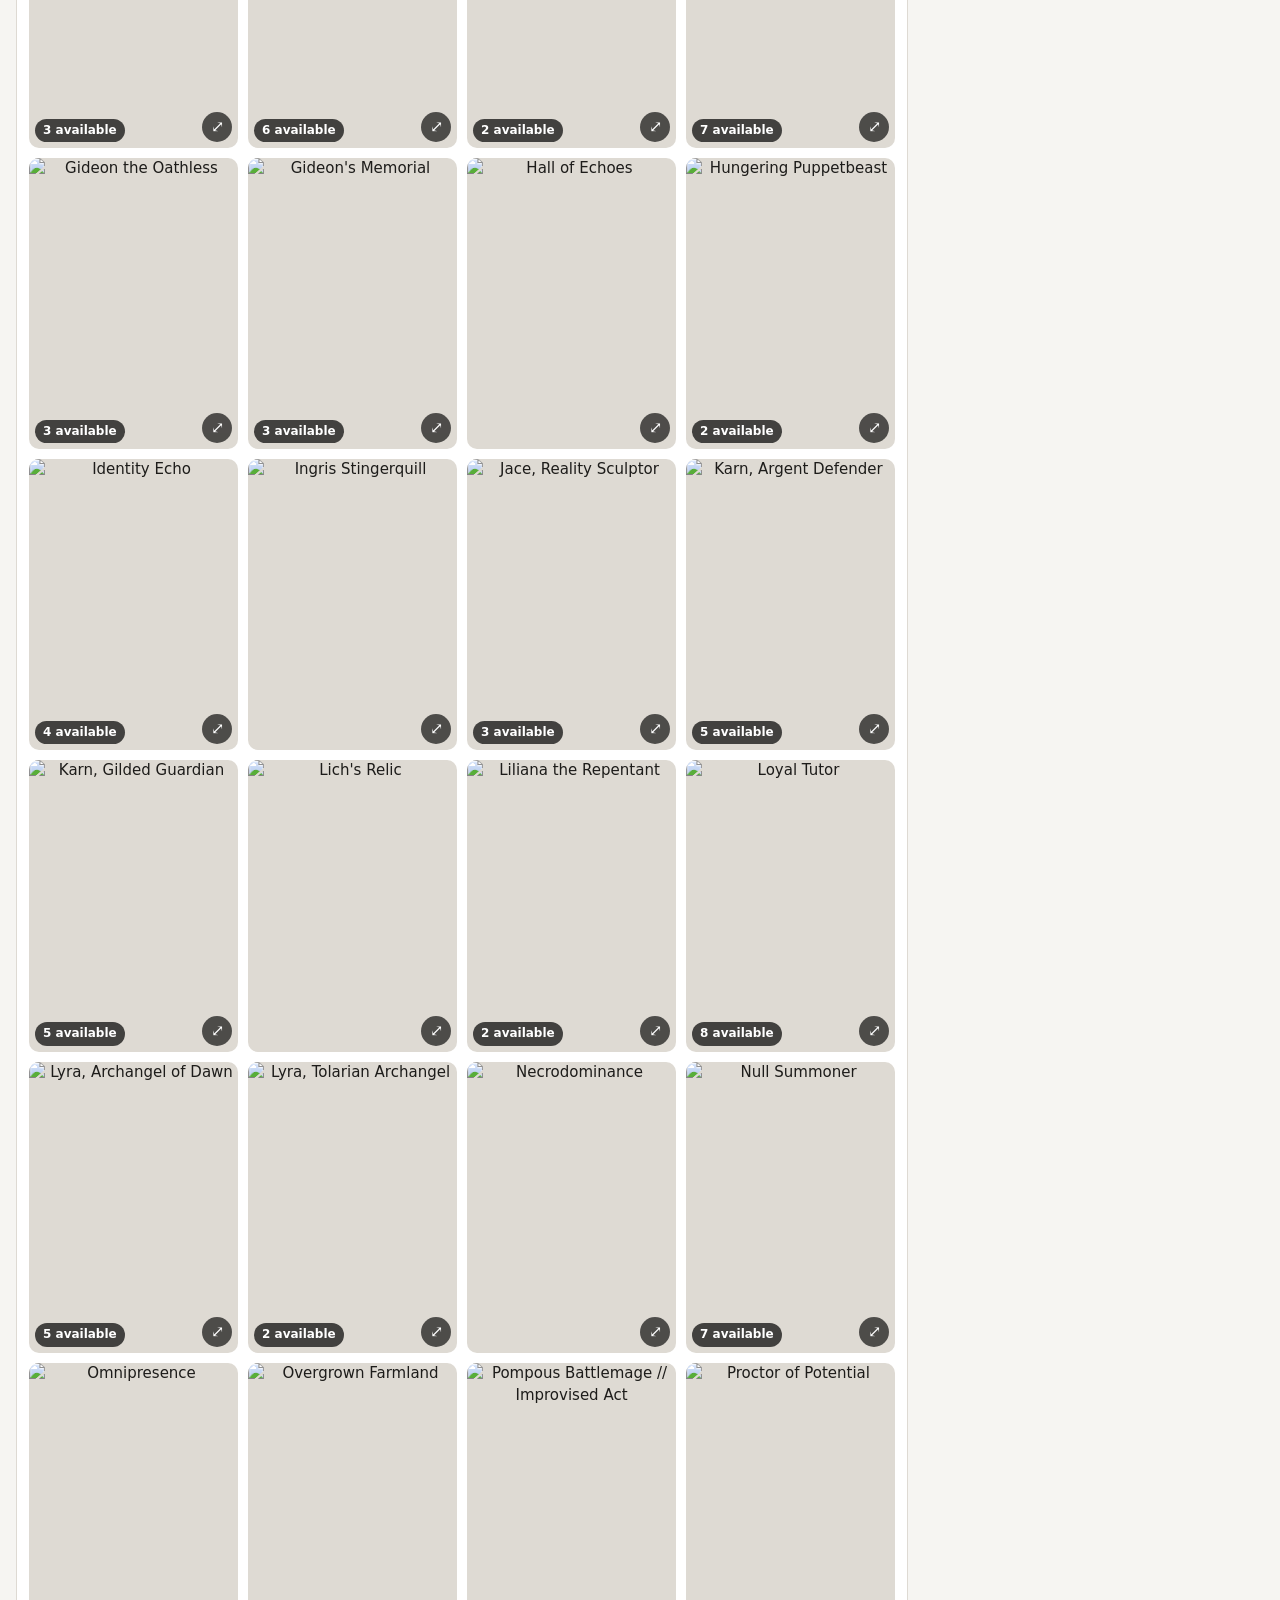
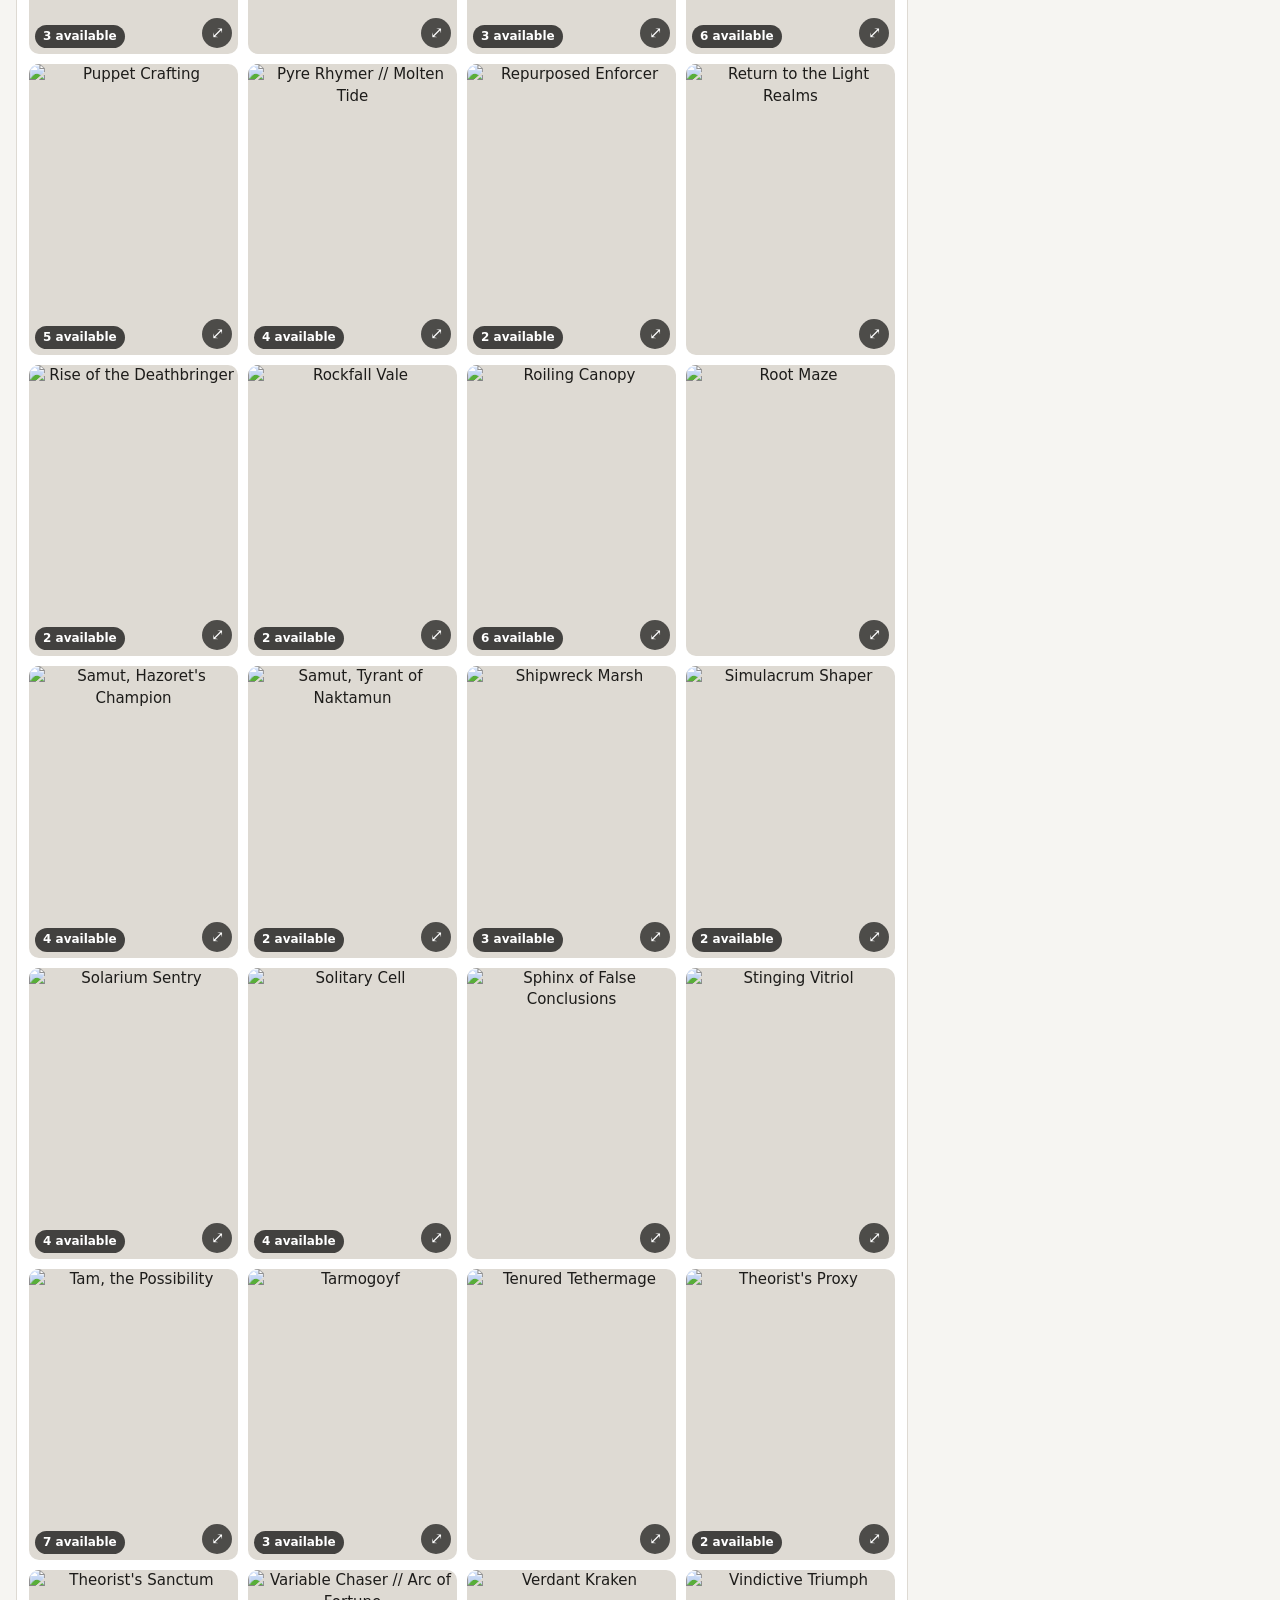
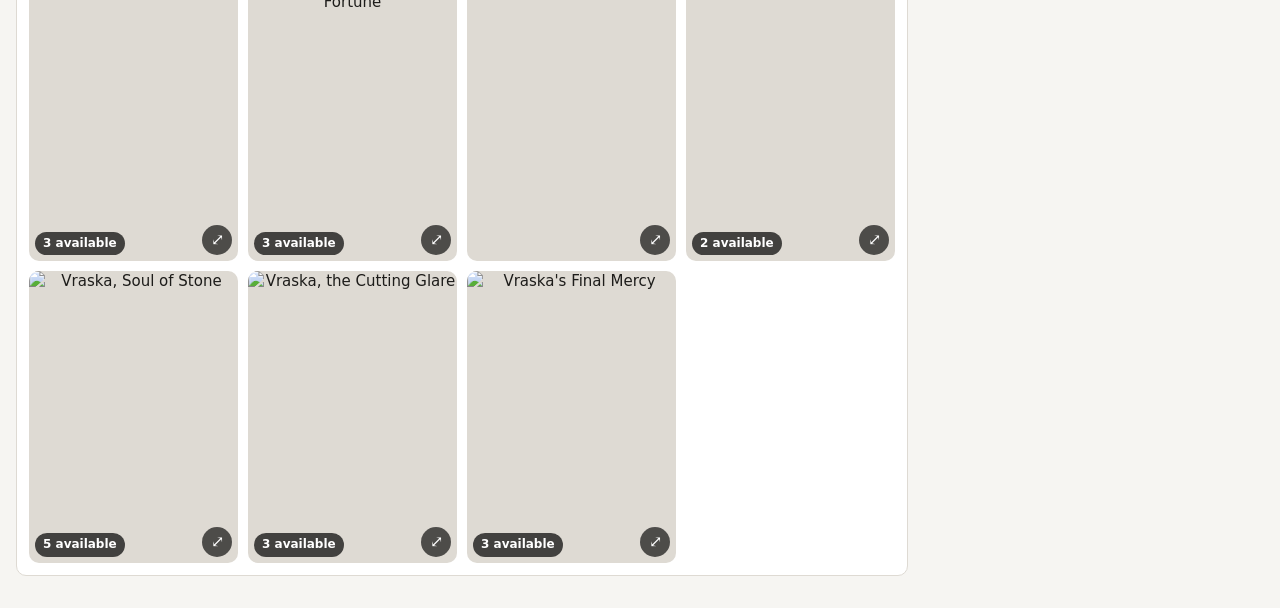
==== commit 5aad809f: "Add Scryfall search syntax, drag-to-insert, hover zoom and card list export - cards.json now include" ====
--- a/index.html
+++ b/index.html
@@ -43,7 +43,10 @@
   <main class="panes" data-active="browse">
     <section class="pane browse" aria-label="Card list">
       <div class="filters">
-        <input id="search" type="search" placeholder="Search name or type…">
+        <div class="search-box">
+          <input id="search" type="search" placeholder="Search, e.g. t:creature o:draw mv<=3" aria-label="Search cards">
+          <button id="syntax-help" class="icon" type="button" title="Search syntax">?</button>
+        </div>
         <div class="colors" id="colors">
           <button type="button" data-c="W" class="pip W" title="White">W</button>
           <button type="button" data-c="U" class="pip U" title="Blue">U</button>
@@ -56,8 +59,9 @@
         <select id="type"><option value="">All types</option></select>
         <select id="rarity"><option value="">All rarities</option></select>
         <span id="shown" class="muted"></span>
+        <button id="export" type="button" title="Download every card and how many copies are available">Download card list</button>
       </div>
-      <p class="hint">Tap a card to add it to your priorities. Tap again to ask for another copy.</p>
+      <p class="hint">Tap a card to add it to your priorities, or drag it into your list at the spot you want. Tap again to ask for another copy.</p>
       <div id="grid" class="grid"></div>
     </section>
 
@@ -74,7 +78,31 @@
     <form method="dialog"><button class="primary">Close</button></form>
   </dialog>
 
+  <dialog id="syntax">
+    <h2>Search syntax</h2>
+    <p class="muted">Works like <a href="https://scryfall.com/docs/syntax" target="_blank" rel="noopener">Scryfall</a>. Terms are combined with AND; use <code>or</code> and parentheses to group, and <code>-</code> to exclude.</p>
+    <table>
+      <tr><td><code>bolt</code> <code>"lightning bolt"</code> <code>!"Exact Name"</code></td><td>Name</td></tr>
+      <tr><td><code>o:draw</code> <code>o:"~ deals"</code> <code>o:/create.*token/</code></td><td>Rules text (<code>~</code> = this card)</td></tr>
+      <tr><td><code>t:creature</code> <code>t:legendary</code></td><td>Type line</td></tr>
+      <tr><td><code>c:ub</code> <code>c=r</code> <code>c&lt;=esper</code> <code>c:m</code> <code>c:c</code></td><td>Colors</td></tr>
+      <tr><td><code>id&lt;=wu</code></td><td>Color identity</td></tr>
+      <tr><td><code>m:{2}{U}</code> <code>m:uu</code></td><td>Mana cost</td></tr>
+      <tr><td><code>mv&lt;=3</code> <code>mv:even</code></td><td>Mana value</td></tr>
+      <tr><td><code>pow&gt;=4</code> <code>tou&lt;3</code> <code>pow&gt;tou</code> <code>loy:3</code></td><td>Power, toughness, loyalty</td></tr>
+      <tr><td><code>r:mythic</code> <code>r&gt;=r</code></td><td>Rarity</td></tr>
+      <tr><td><code>kw:flying</code></td><td>Keyword</td></tr>
+      <tr><td><code>is:dfc</code> <code>is:permanent</code> <code>not:legendary</code></td><td>Card properties</td></tr>
+      <tr><td><code>qty&gt;1</code></td><td>Copies available</td></tr>
+      <tr><td><code>t:instant or t:sorcery</code> <code>-(c:r or c:g)</code></td><td>Combine</td></tr>
+    </table>
+    <form method="dialog"><button class="primary">Close</button></form>
+  </dialog>
+
+  <div id="hover-zoom" class="hover-zoom" hidden></div>
+
   <script src="config.js"></script>
+  <script src="scryfall-search.js"></script>
   <script src="https://cdn.jsdelivr.net/npm/sortablejs@1.15.2/Sortable.min.js"></script>
   <script src="app.js"></script>
 </body>
--- a/styles.css
+++ b/styles.css
@@ -170,7 +170,8 @@
 /* ---------------------------------------------------------------- filters + grid */
 
 .filters { display: flex; flex-wrap: wrap; gap: 8px; align-items: center; }
-.filters input[type=search] { flex: 1 1 200px; }
+.search-box { display: flex; gap: 4px; flex: 1 1 260px; }
+.search-box input { flex: 1; }
 #shown { font-size: 13px; }
 
 .colors { display: flex; gap: 4px; }
@@ -262,6 +263,18 @@
 .thumb { width: 34px; height: 47px; object-fit: cover; border-radius: 3px; flex: none; background: var(--border); }
 .pick-name { flex: 1; min-width: 0; font-size: 14px; overflow-wrap: anywhere; }
 .copy, .alt { color: var(--muted); font-size: 12px; }
+/* A grid tile dragged over the list shows as a slim insertion line. */
+.picks > .tile {
+  display: block; width: 100%; height: 6px;
+  margin-bottom: 6px;
+  border-radius: 3px;
+  background: var(--accent);
+  box-shadow: none; transform: none;
+}
+.picks > .tile > * { display: none; }
+/* The copy that follows the mouse: no transition, or it lags behind the cursor (Sortable moves it
+   with transform). Faded so the list stays readable underneath; !important beats Sortable's inline opacity. */
+.tile.sortable-fallback { opacity: .4 !important; transition: none; pointer-events: none; box-shadow: none; }
 .icon { padding: 2px 8px; flex: none; }
 .icon.danger { color: var(--error); }
 .empty { color: var(--muted); font-style: italic; }
@@ -277,3 +290,35 @@
 .zoom-imgs { display: flex; flex-wrap: wrap; gap: 12px; justify-content: center; }
 .zoom-imgs img { width: min(80vw, 400px); height: auto; border-radius: 4.75% / 3.4%; }
 dialog#zoom form { text-align: center; margin-top: 12px; }
+
+/* ---------------------------------------------------------------- hover zoom */
+
+.hover-zoom {
+  position: fixed; z-index: 20;
+  display: flex; gap: 8px;
+  pointer-events: none;
+}
+.hover-zoom[hidden] { display: none; }
+.hover-zoom img {
+  width: 300px; height: auto; aspect-ratio: 488 / 680;
+  border-radius: 4.75% / 3.4%;
+  background: var(--border);
+  box-shadow: 0 8px 28px rgba(0, 0, 0, .35);
+}
+
+/* ---------------------------------------------------------------- syntax help */
+
+dialog#syntax {
+  border: none; border-radius: var(--radius);
+  background: var(--panel); color: var(--text);
+  padding: 16px 20px; max-width: min(96vw, 640px);
+}
+dialog#syntax::backdrop { background: rgba(0, 0, 0, .6); }
+dialog#syntax h2 { margin: 0 0 6px; font-size: 18px; }
+dialog#syntax p { margin: 0 0 10px; font-size: 14px; }
+dialog#syntax a { color: var(--accent); }
+dialog#syntax table { border-collapse: collapse; font-size: 14px; width: 100%; }
+dialog#syntax td { padding: 5px 6px; border-top: 1px solid var(--border); vertical-align: top; }
+dialog#syntax td:last-child { color: var(--muted); }
+dialog#syntax code { font-size: 13px; white-space: nowrap; }
+dialog#syntax form { text-align: center; margin-top: 12px; }
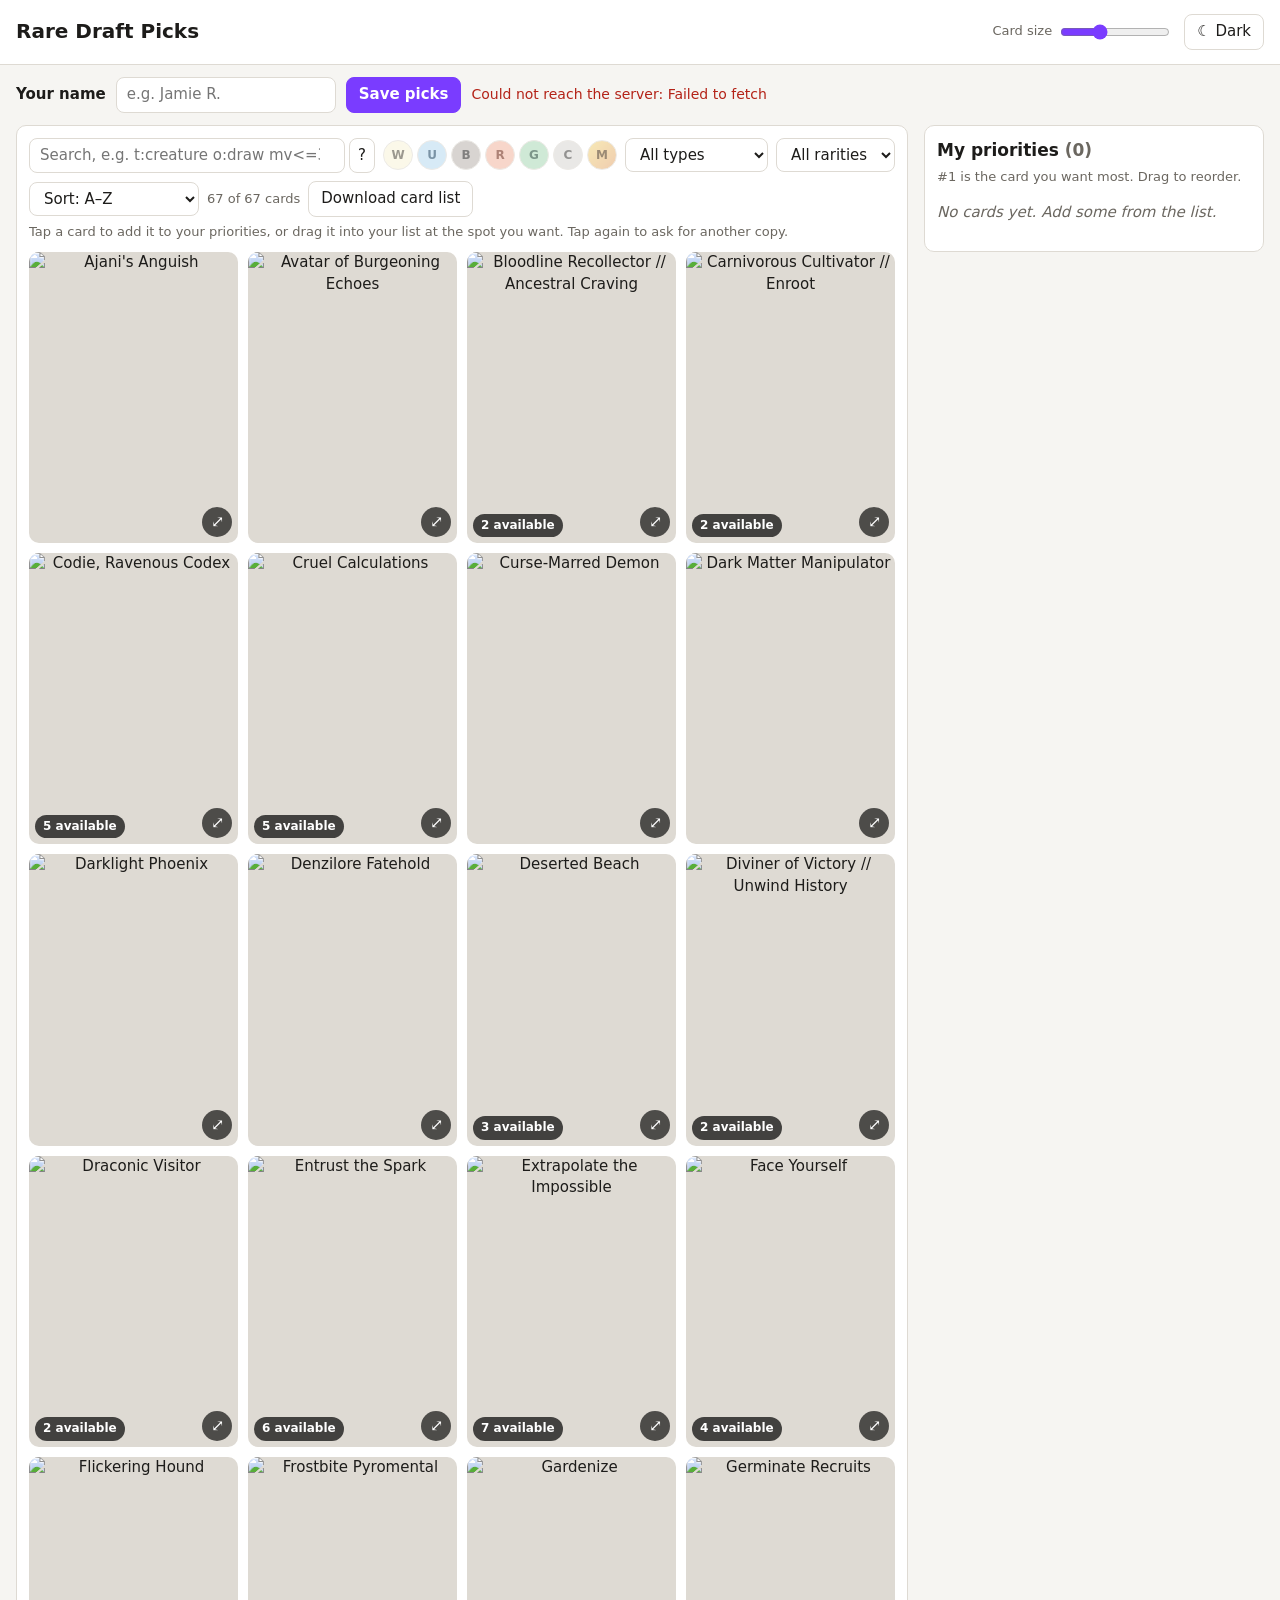
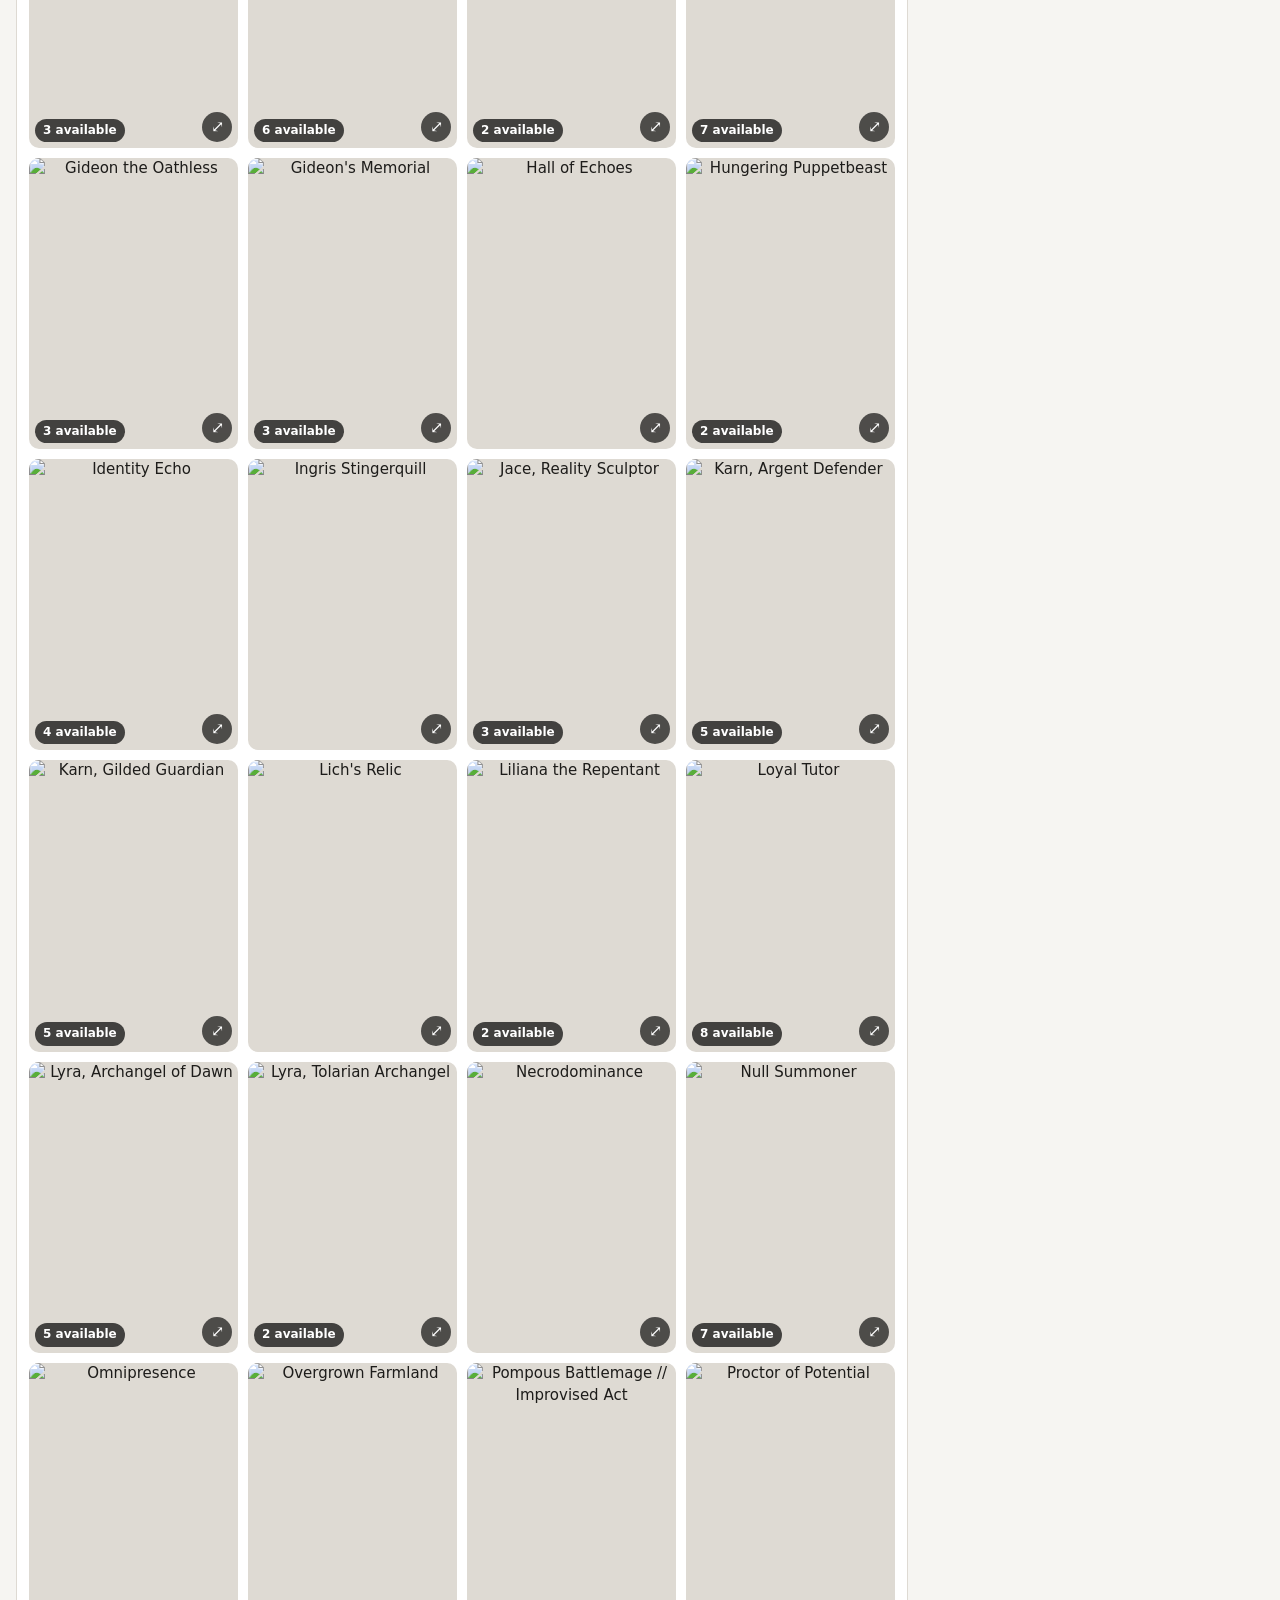
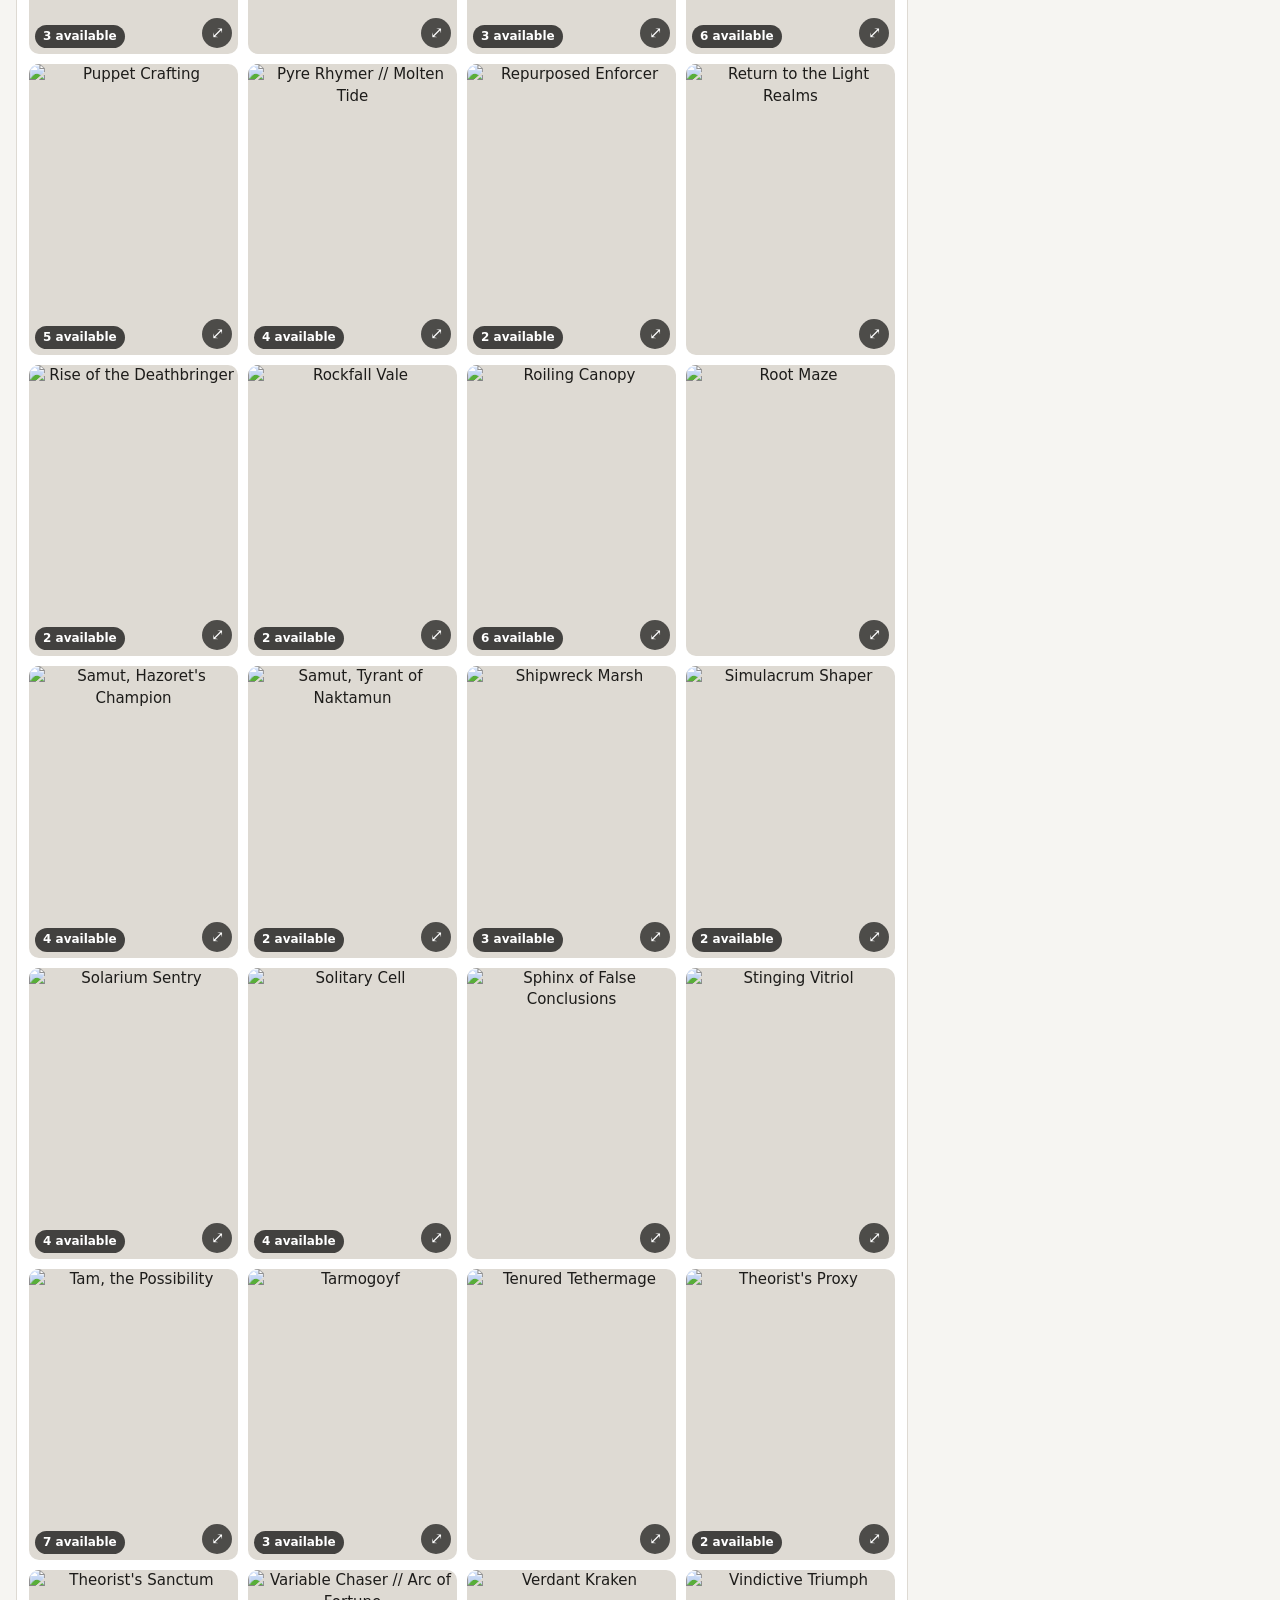
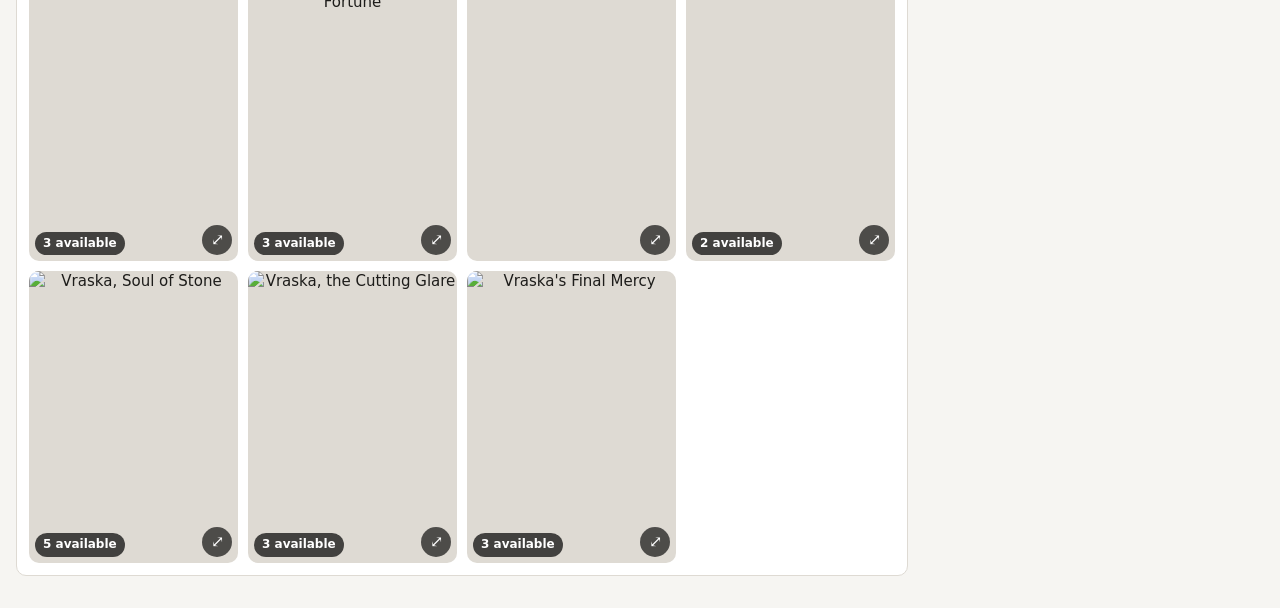
==== commit 07fd7935: "Add a sort dropdown to the picker: A-Z, mana value, color Co-Authored-By: Claude Opus 5.5 <noreply@a" ====
--- a/index.html
+++ b/index.html
@@ -58,6 +58,11 @@
         </div>
         <select id="type"><option value="">All types</option></select>
         <select id="rarity"><option value="">All rarities</option></select>
+        <select id="sort" aria-label="Sort cards">
+          <option value="name">Sort: A–Z</option>
+          <option value="mv">Sort: Mana value</option>
+          <option value="color">Sort: Color</option>
+        </select>
         <span id="shown" class="muted"></span>
         <button id="export" type="button" title="Download every card and how many copies are available">Download card list</button>
       </div>
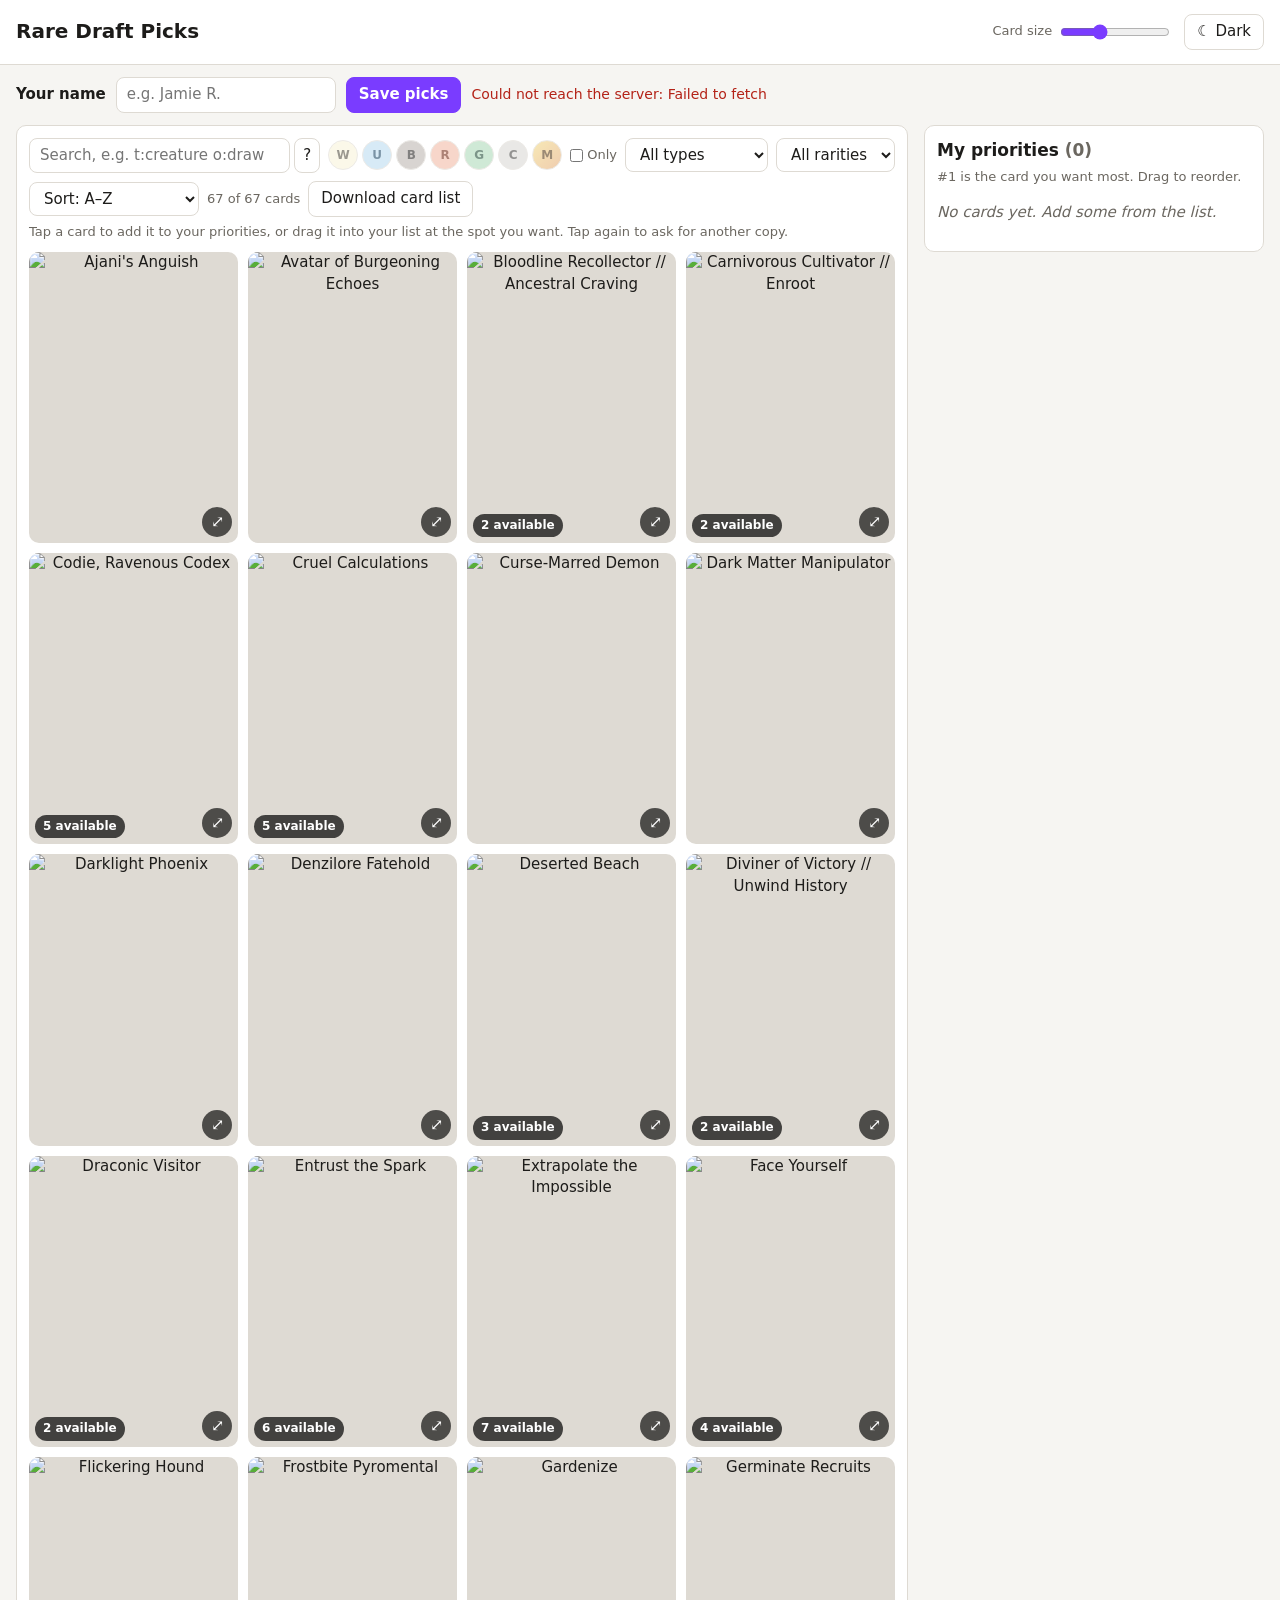
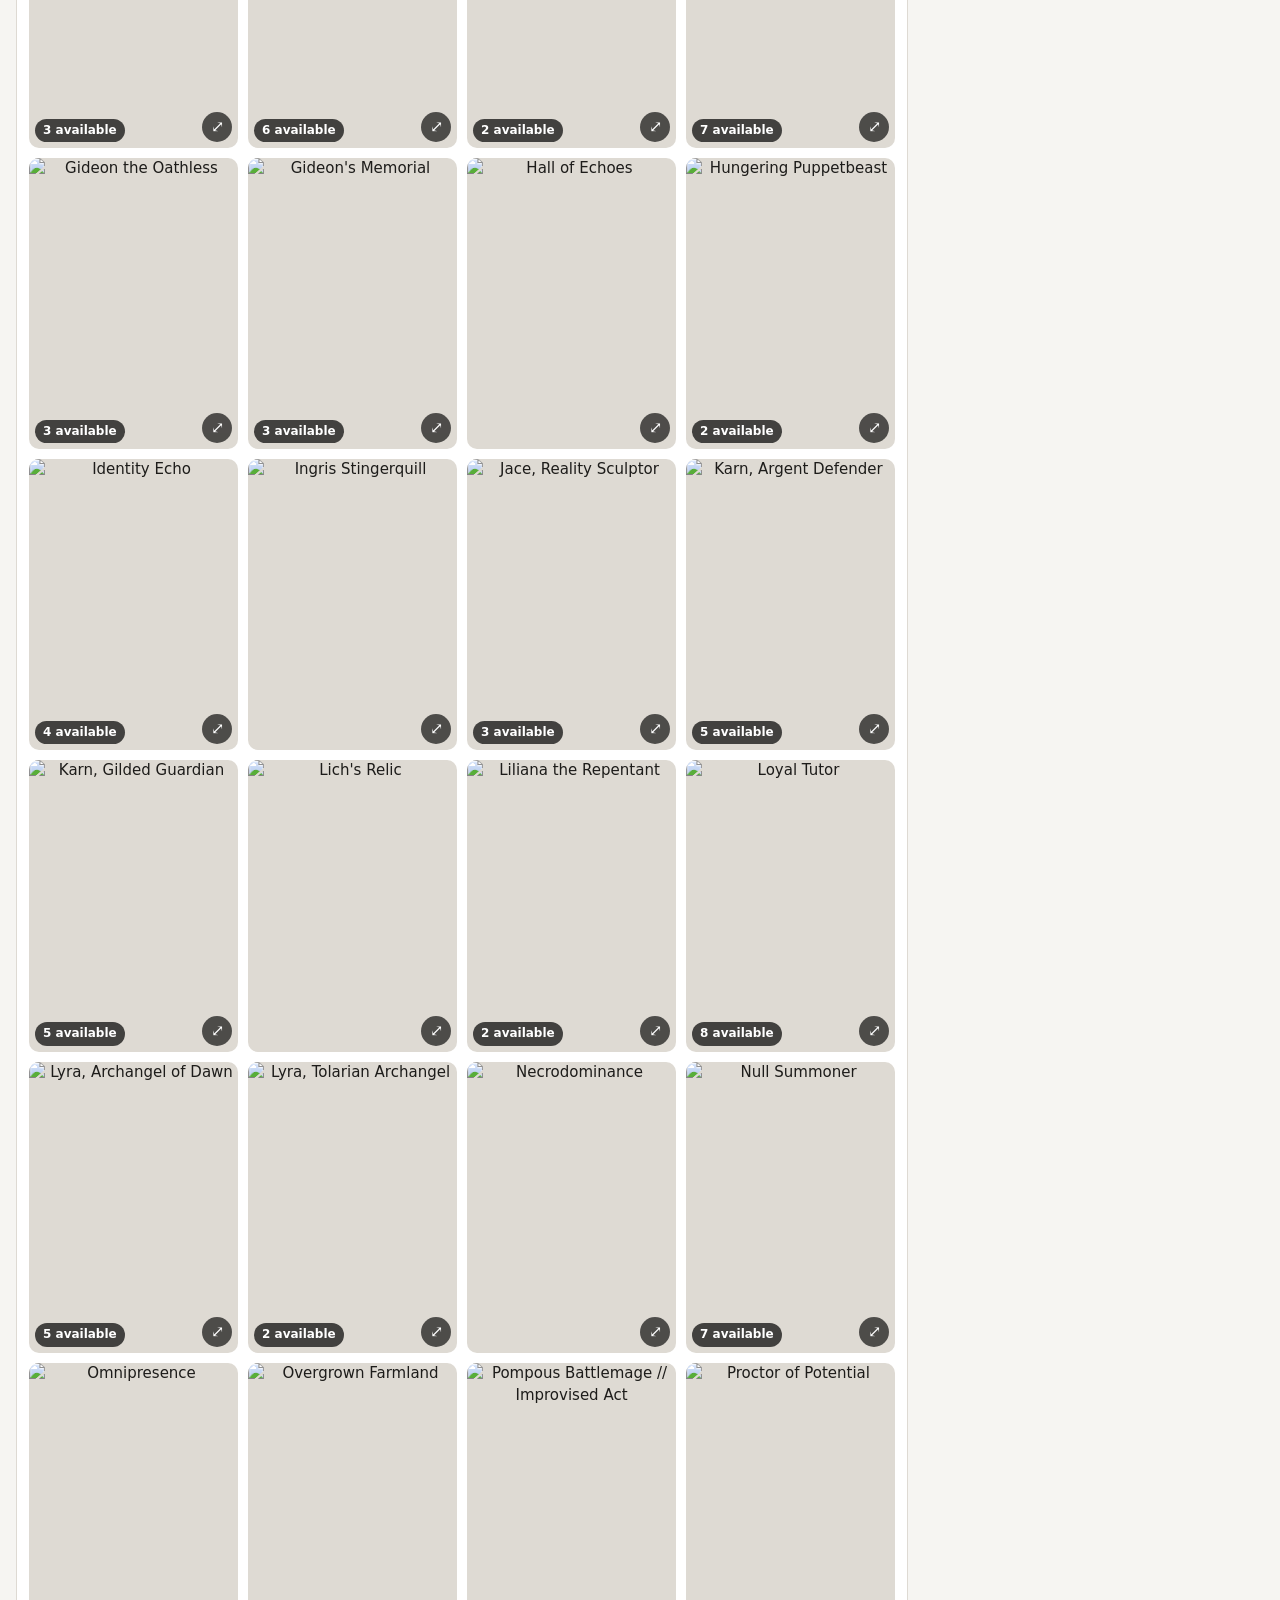
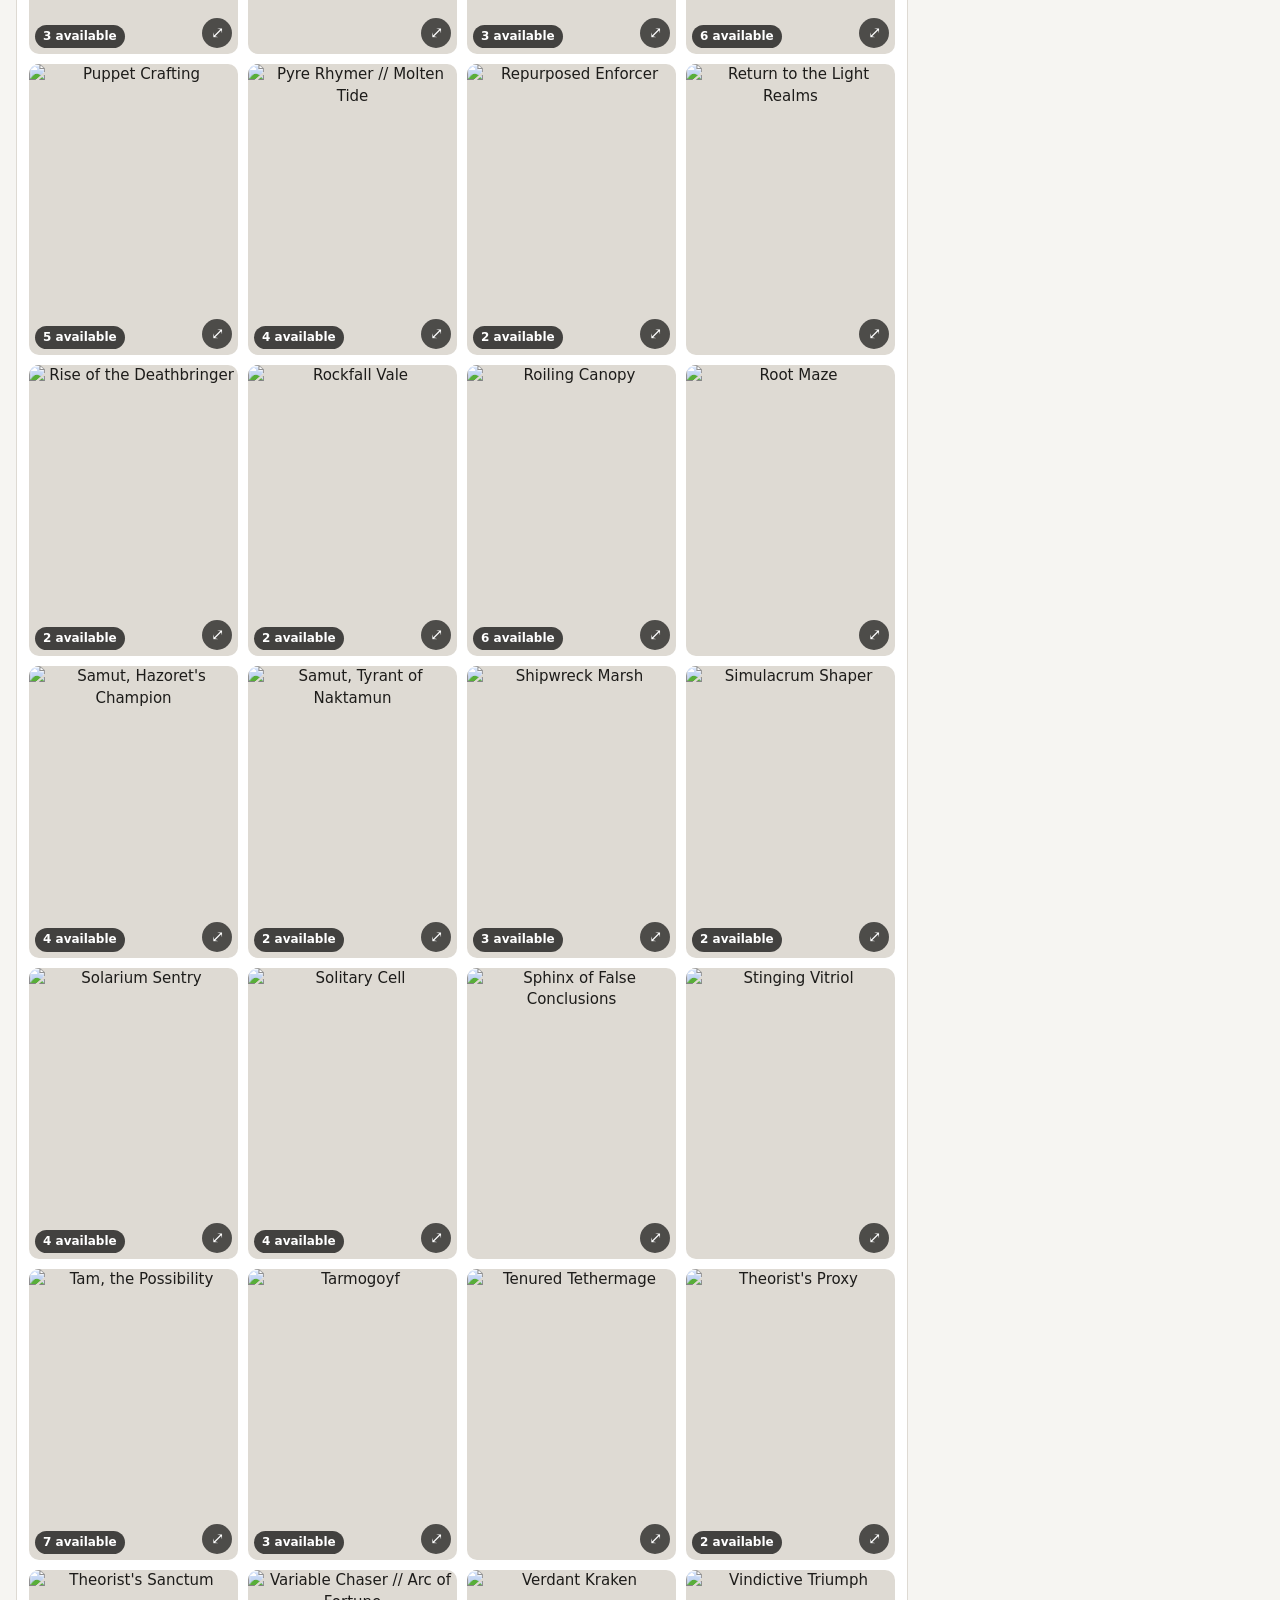
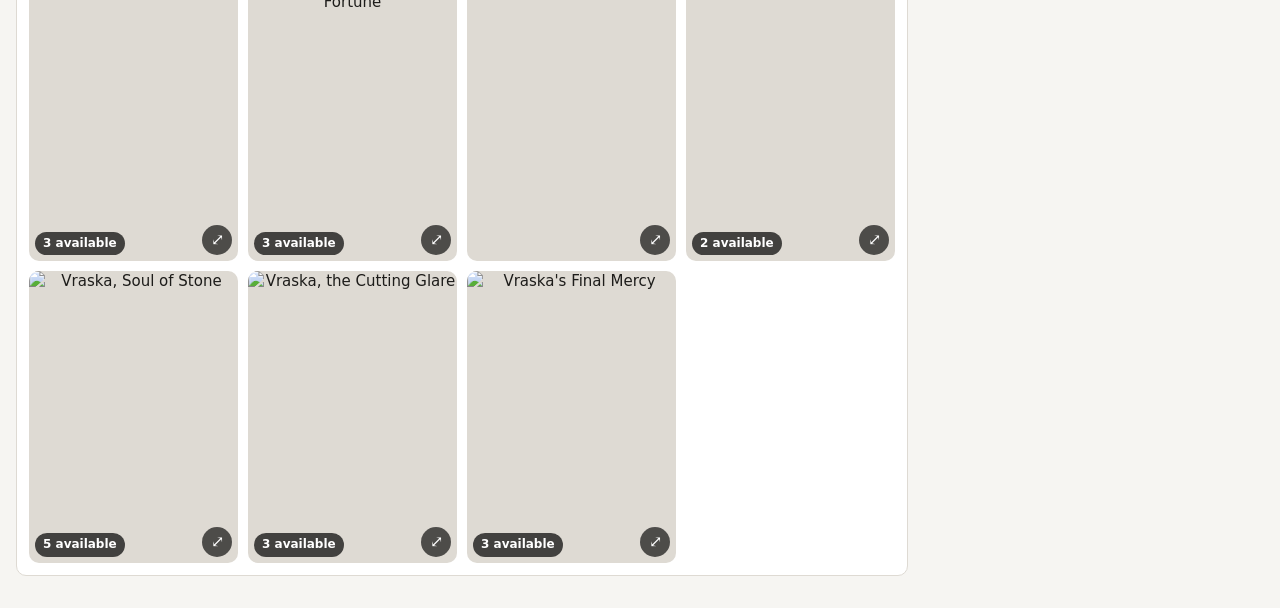
==== commit 64ee7f7e: "Add an "Only" toggle to the color filters for exact-color matching Co-Authored-By: Claude Opus 5.5 <" ====
--- a/index.html
+++ b/index.html
@@ -55,6 +55,9 @@
           <button type="button" data-c="G" class="pip G" title="Green">G</button>
           <button type="button" data-c="C" class="pip C" title="Colorless">C</button>
           <button type="button" data-c="M" class="pip M" title="Multicolor">M</button>
+          <label class="colors-only" title="Show only cards that are exactly the chosen colors. Add M to switch to multicolor cards made of those colors.">
+            <input id="colors-only" type="checkbox"> Only
+          </label>
         </div>
         <select id="type"><option value="">All types</option></select>
         <select id="rarity"><option value="">All rarities</option></select>
--- a/styles.css
+++ b/styles.css
@@ -174,7 +174,9 @@
 .search-box input { flex: 1; }
 #shown { font-size: 13px; }
 
-.colors { display: flex; gap: 4px; }
+.colors { display: flex; align-items: center; gap: 4px; }
+.colors-only { display: inline-flex; align-items: center; gap: 4px; margin-left: 4px; font-size: 13px; color: var(--muted); cursor: pointer; }
+.colors-only input { accent-color: var(--accent); margin: 0; }
 .pip {
   width: 30px; height: 30px; padding: 0;
   border-radius: 50%;
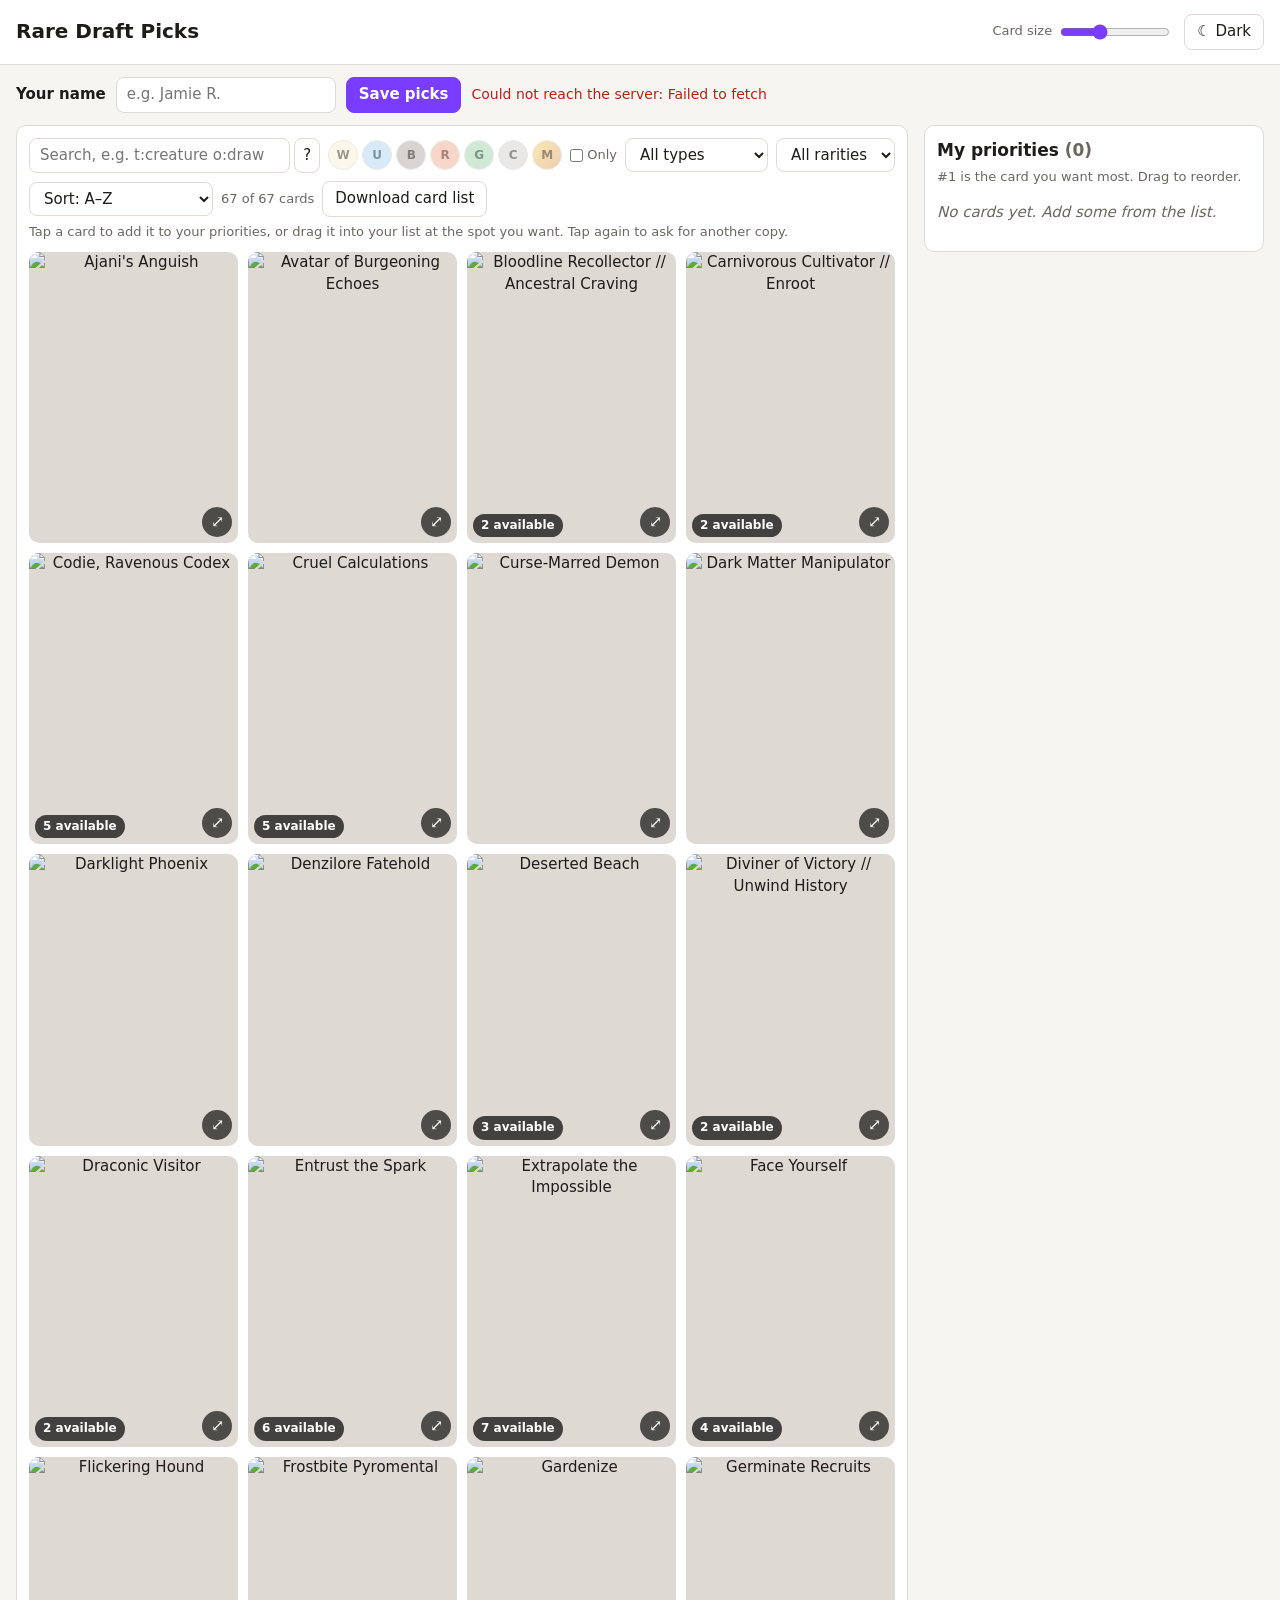
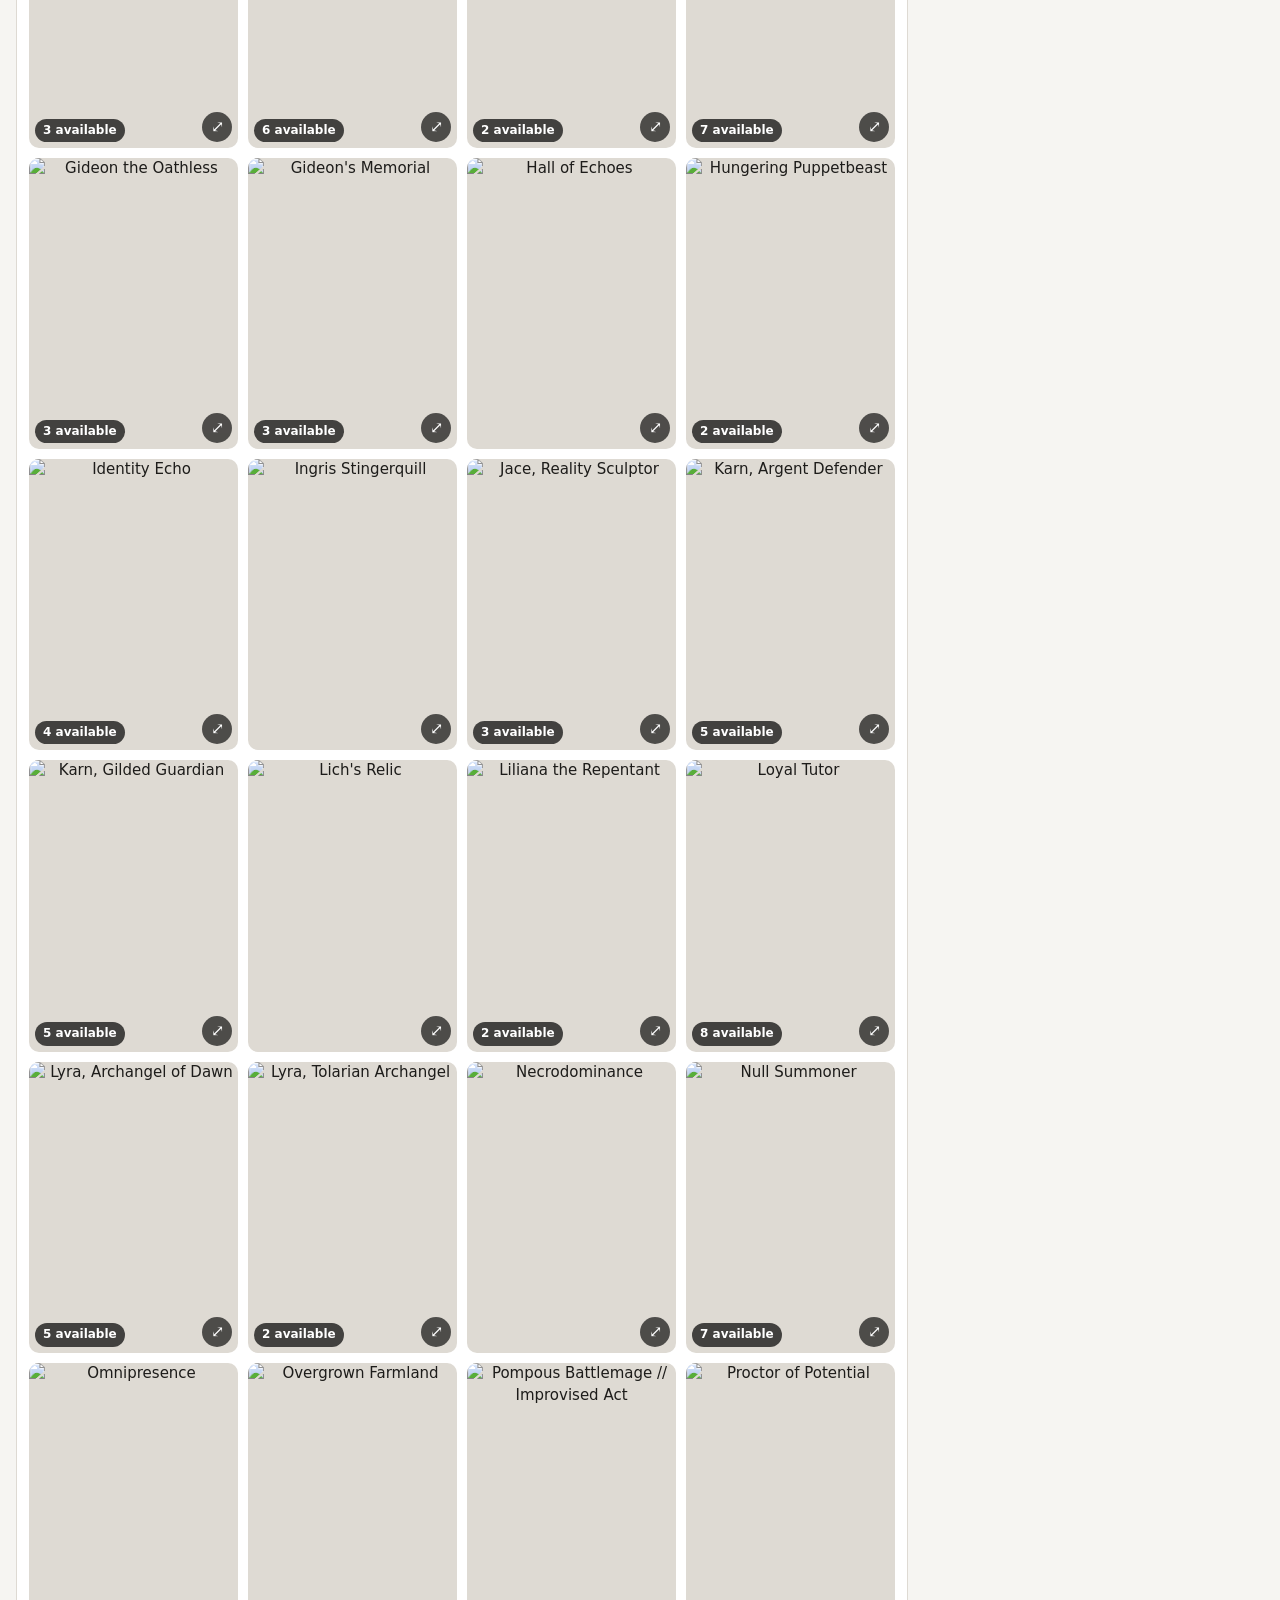
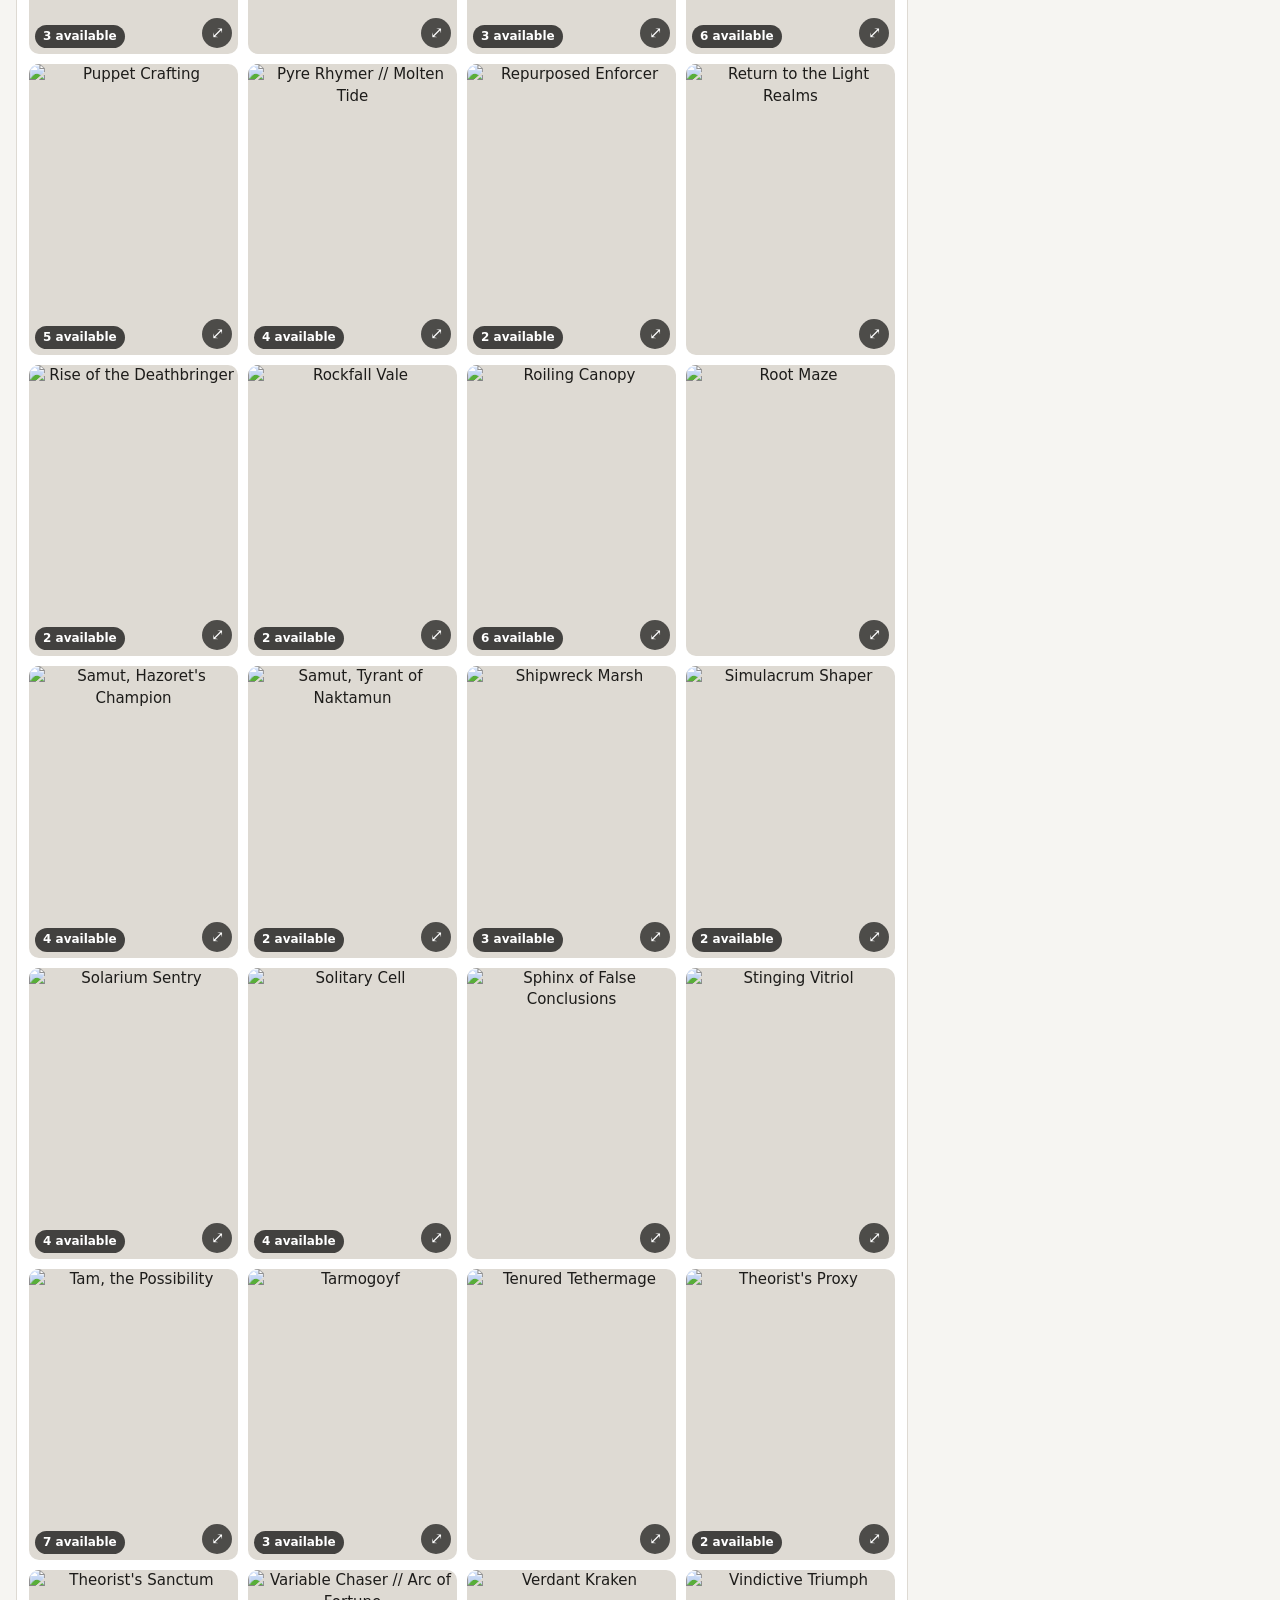
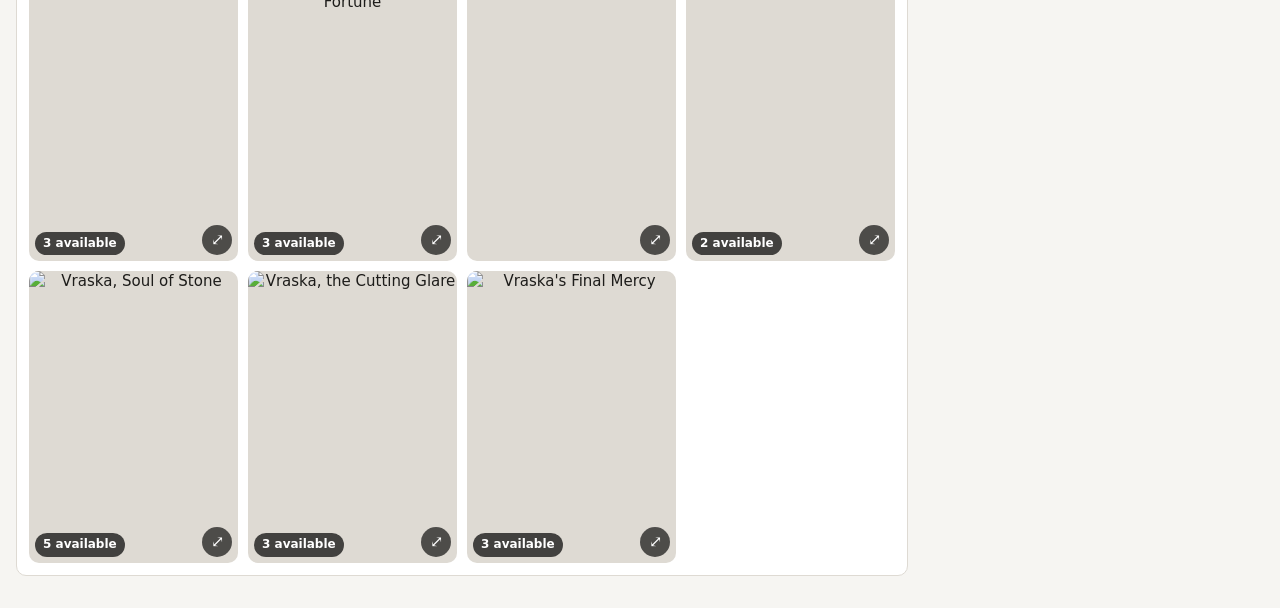
==== commit 3f7721bb: "Add a color identity sort option Co-Authored-By: Claude Opus 5.5 <noreply@anthropic.com>" ====
--- a/index.html
+++ b/index.html
@@ -65,6 +65,7 @@
           <option value="name">Sort: A–Z</option>
           <option value="mv">Sort: Mana value</option>
           <option value="color">Sort: Color</option>
+          <option value="identity">Sort: Color identity</option>
         </select>
         <span id="shown" class="muted"></span>
         <button id="export" type="button" title="Download every card and how many copies are available">Download card list</button>
